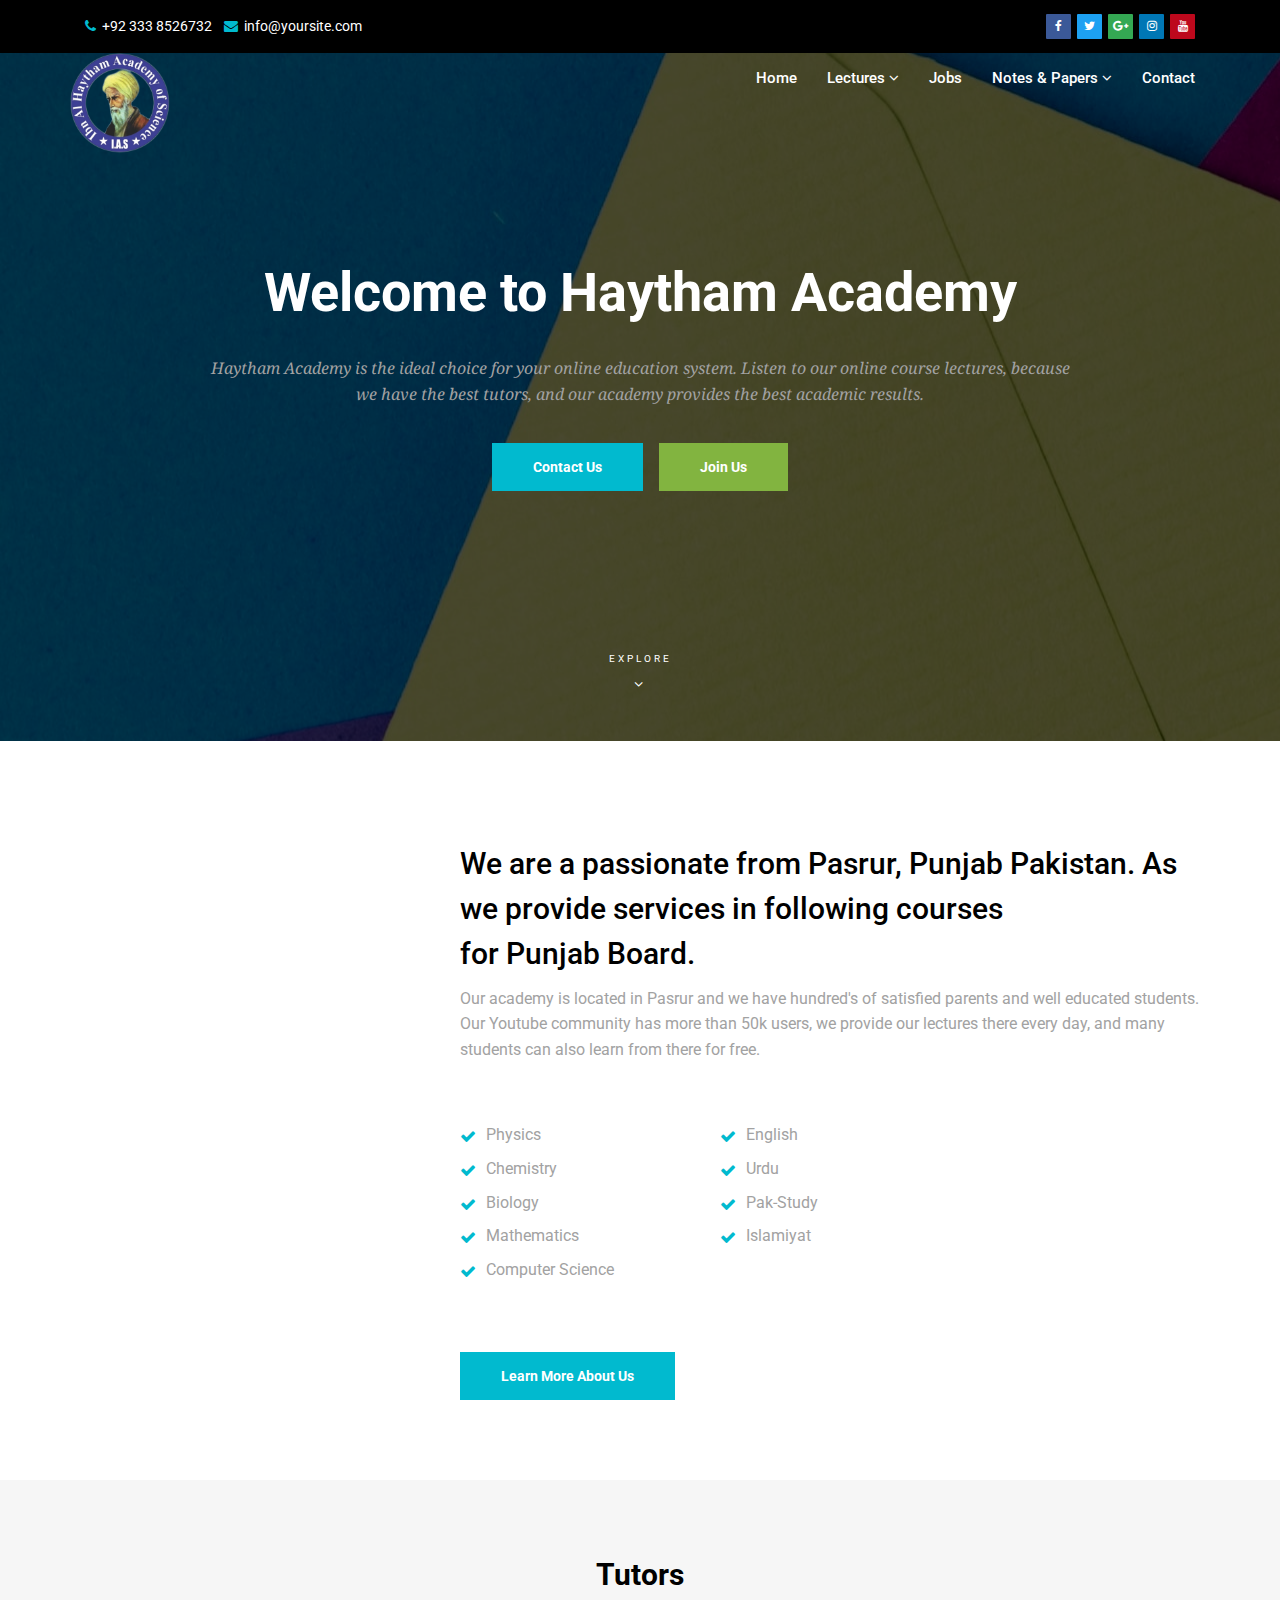
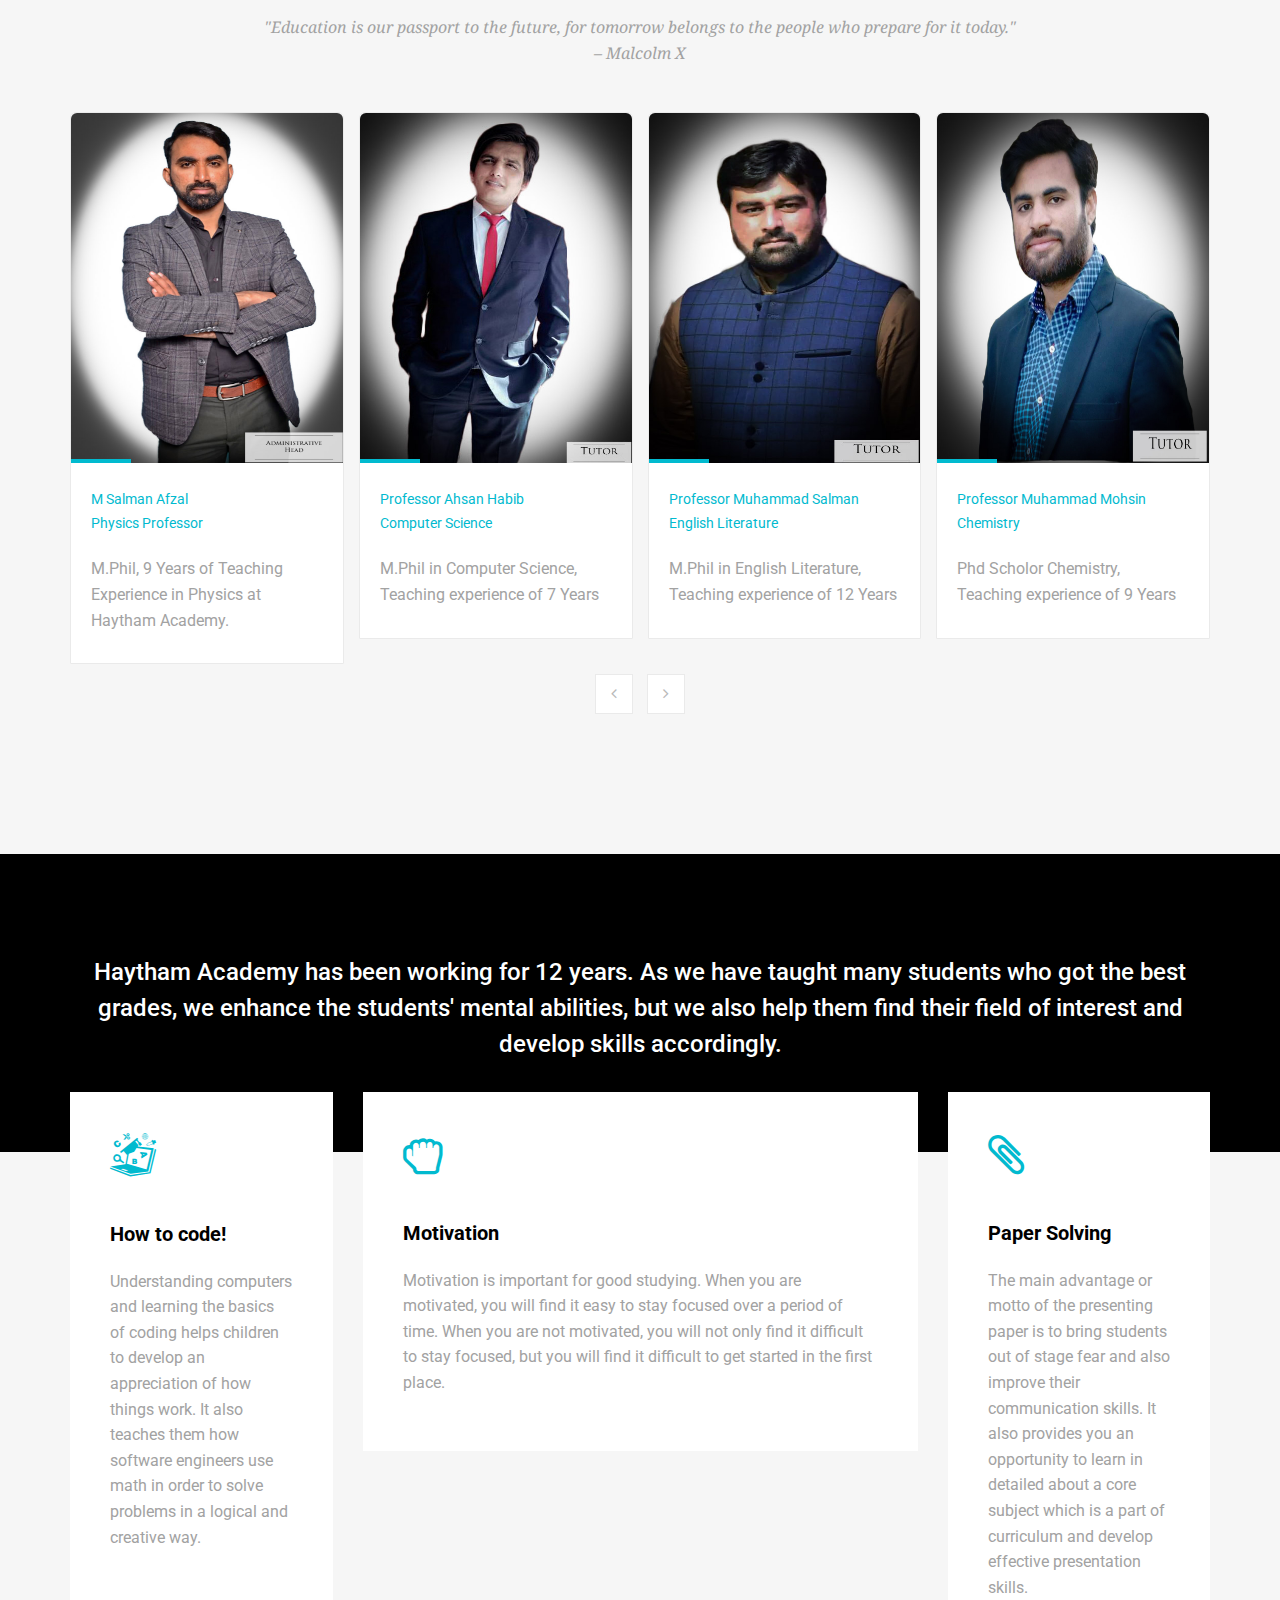
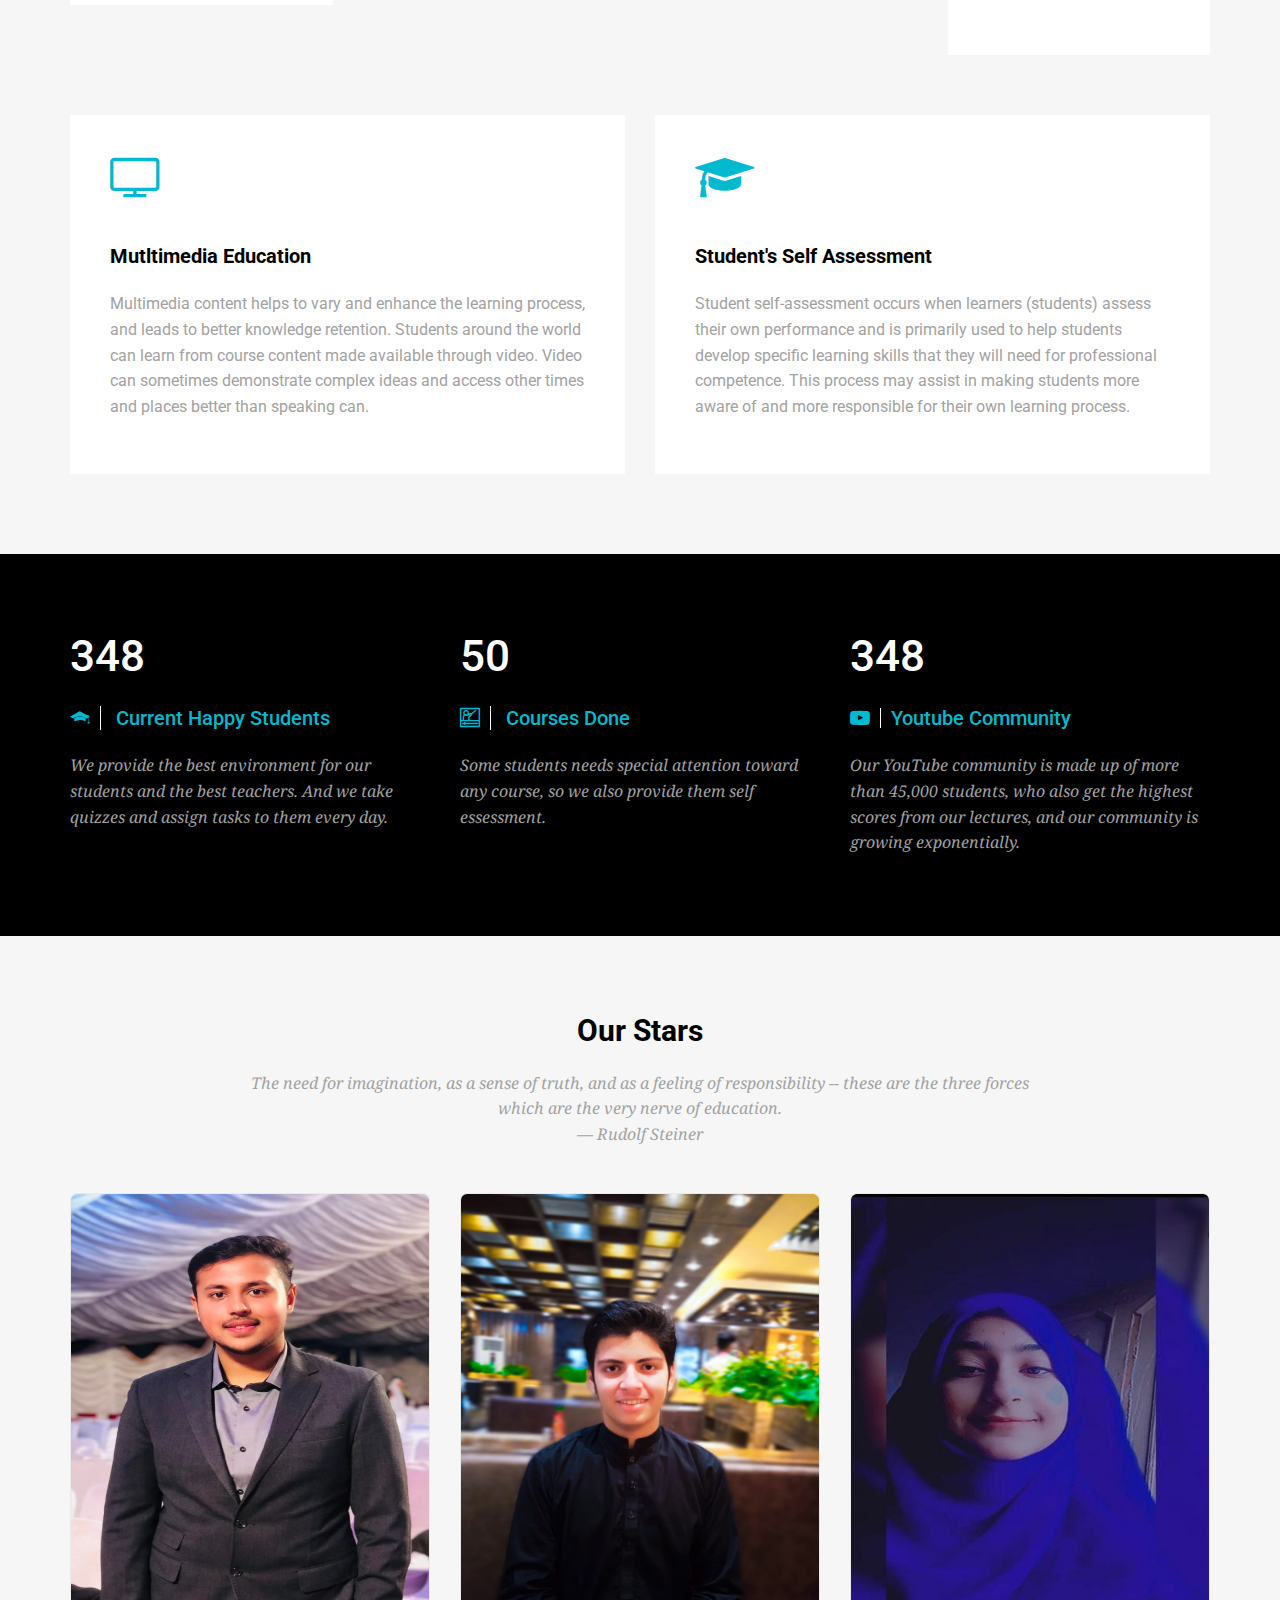
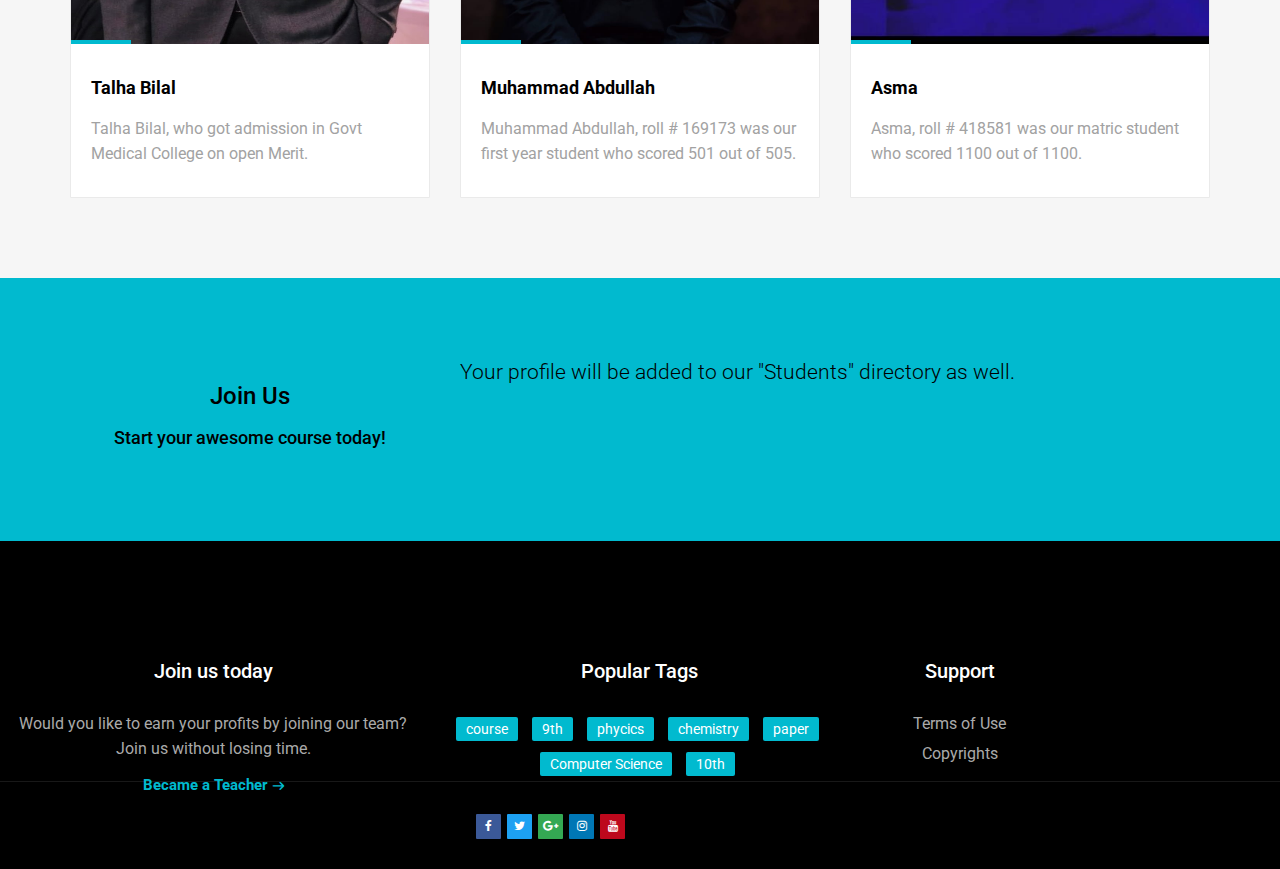
==== index.html @ a2acaab8 "Add files via upload" ====
<!doctype html>
<!--[if IE 9]> <html class="no-js ie9 fixed-layout" lang="en"> <![endif]-->
<!--[if gt IE 9]><!--> <html class="no-js " lang="en"> <!--<![endif]-->
<head>

    <!-- Basic -->
    <meta charset="utf-8">
    <meta http-equiv="X-UA-Compatible" content="IE=edge">
    
    <!-- Mobile Meta -->
    <meta name="viewport" content="width=device-width, minimum-scale=1.0, maximum-scale=1.0, user-scalable=no">
    
    <!-- Site Meta -->
    <title>Haytham Academy</title>
    <meta name="keywords" content="">
    <meta name="description" content="">
    <meta name="author" content="">
    
    <!-- Site Icons -->
    <link rel="shortcut icon" href="images/favicon.ico" type="image/x-icon" />
    <link rel="apple-touch-icon" href="images/apple-touch-icon.png">

	<!-- Google Fonts -->
    <link href="https://fonts.googleapis.com/css?family=Roboto:300,400,400i,500,700,900" rel="stylesheet"> 
    <link href="https://fonts.googleapis.com/css?family=Droid+Serif:400,400i,700,700i" rel="stylesheet"> 
	
    <!-- Custom & Default Styles -->
	<link rel="stylesheet" href="css/bootstrap.min.css">
    <link rel="stylesheet" href="css/font-awesome.min.css">
    <link rel="stylesheet" href="css/carousel.css">
    <link rel="stylesheet" href="css/animate.css">
    <link rel="stylesheet" href="style.css">

	<!--[if lt IE 9]>
		<script src="js/vendor/html5shiv.min.js"></script>
		<script src="js/vendor/respond.min.js"></script>
	<![endif]-->

</head>
<body>  

    <!-- LOADER -->
    <div id="preloader">
        <img class="preloader" src="images/loader.gif" alt="">
    </div><!-- end loader -->
    <!-- END LOADER -->

    <div id="wrapper">
        <!-- BEGIN # MODAL LOGIN -->
        <div class="modal fade" id="login-modal" tabindex="-1" role="dialog" aria-hidden="true" style="display: none;">
            <div class="modal-dialog">
                <div class="modal-content">
                    <!-- Begin # DIV Form -->
                    <div id="div-forms">
                        <form id="login-form">
                            <button type="button" class="close" data-dismiss="modal" aria-label="Close">
                                <span class="flaticon-add" aria-hidden="true"></span>
                            </button>
                            <div class="modal-body">
                                <input class="form-control" type="text" placeholder="What you are looking for?" required>
                            </div>
                        </form><!-- End # Login Form -->
                    </div><!-- End # DIV Form -->
                </div>
            </div>
        </div>
        <!-- END # MODAL LOGIN -->

        <header class="header">
            <div class="topbar clearfix">
                <div class="container">
                    <div class="row-fluid">
                        <div class="col-md-6 col-sm-6 text-left">
                            <p>
                                <strong><i class="fa fa-phone"></i></strong> +92 333 8526732 &nbsp;&nbsp;
                                <strong><i class="fa fa-envelope"></i></strong> <a href="mailto:#">info@yoursite.com</a>
                            </p>
                        </div><!-- end left -->
                        <div class="col-md-6 col-sm-6 hidden-xs text-right">
                            <div class="social">
                               <a class="facebook" href="https://www.facebook.com/haythamacademypasrur/" data-tooltip="tooltip" data-placement="bottom" title="Facebook"><i class="fa fa-facebook"></i></a>              
                                <a class="twitter" href="https://twitter.com/academy_haytham?s=08" data-tooltip="tooltip" data-placement="bottom" title="Twitter"><i class="fa fa-twitter"></i></a>
                                <a class="google" href="#" data-tooltip="tooltip" data-placement="bottom" title="Google Plus"><i class="fa fa-google-plus"></i></a>
                                <a class="instagram" href="https://www.instagram.com/invites/contact/?i=1jksrt7n8h2sm&utm_content=kip7nkj" data-tooltip="tooltip" data-placement="bottom" title="Instagram"><i class="fa fa-instagram"></i></a>
                                <a class="youtube" href="https://www.youtube.com/channel/UCvBnFkYKfKRluXnboTQxPgg" data-tooltip="tooltip" data-placement="bottom" title="Youtube"><i class="fa fa-youtube"></i></a>
                            </div><!-- end social -->
                        </div><!-- end left -->
                    </div><!-- end row -->
                </div><!-- end container -->
            </div><!-- end topbar -->

            <div class="container">
                <nav class="navbar navbar-default yamm">
                    <div class="navbar-header">
                        <button type="button" class="navbar-toggle collapsed" data-toggle="collapse" data-target="#navbar" aria-expanded="false" aria-controls="navbar">
                            <span class="sr-only">Toggle navigation</span>
                            <span class="icon-bar"></span>
                            <span class="icon-bar"></span>
                            <span class="icon-bar"></span>
                        </button>
                        <div class="logo-normal">
                            <a class="navbar-brand" href="index.html"><img class="img-logo" src="images/hatham-logo.png" alt=""></a>
                        </div>
                    </div>

                    <div id="navbar" class="navbar-collapse collapse">
                        <ul class="nav navbar-nav navbar-right">
                            <li><a href="index.html">Home</a></li>
                            <li class="dropdown yamm-fw yamm-half"><a href="#" data-toggle="dropdown" class="dropdown-toggle active">Lectures <b class="fa fa-angle-down"></b></a>
                                <ul class="dropdown-menu">
                                    <li>
                                        <div class="yamm-content clearfix">
                                            <div class="row-fluid">
                                                <div class="col-md-6 col-sm-6">
                                                    <h4>Course Pages</h4>
                                                    <ul>
                                                        <li><a href="c09lectures">9<sup>th</sup> Class Lectures</a></li>
                                                        <li><a href="c10lectures">10<sup>th</sup> Class Lectures</a></li>
                                                        <li><a href="c11lectures">1<sup>st</sup> Year Lectures</a></li>
                                                        <li><a href="c12lectures">2<sup>nd</sup> Year Lectures</a></li>
                                                    </ul>
                                                </div>
                                                <div class="col-md-6 col-sm-6">
                                                    <div class="menu-widget text-center">
                                                        <div class="image-wrap entry">
                                                            <img src="images/sincerely-media-_uuRwSS1hxQ-unsplash.jpg" alt="" class="img-responsive">
                                                        </div><!-- end image-wrap -->
                                                        <h5><a href="#">Start Learning Free</a></h5>
                                                        <small>Join Us</small>
                                                        <a href="index.html" class="menu-button">View Course</a>
                                                    </div><!-- end widget -->
                                                </div>
                                            </div>
                                        </div>
                                    </li>
                                </ul>
                            </li>
                            <li><a href="jobs.html">Jobs</a></li>
                            <li class="dropdown hassubmenu">
                                <a href="#" class="dropdown-toggle" data-toggle="dropdown" role="button" aria-expanded="false">Notes & Papers <span class="fa fa-angle-down"></span></a>
                                <ul class="dropdown-menu" role="menu">
                                    <li><a href="notes">Notes</a></li>
                                    <li><a href="pastPaper">Past Papers</a></li>
                                    <li><a href="guessPaper">Guess Paper</a></li>

                                </ul>
                            </li>
                            <li><a href="page-contact.html">Contact</a></li>
                            
                        </ul>
                    </div>
                </nav><!-- end navbar -->
            </div><!-- end container -->
        </header>

        <section id="home" class="video-section">
            <div class="overlay"></div>
            <div class="home-text-wrapper relative container">
                <div class="home-message">
                    <p>Welcome to Haytham Academy</p>
                    <small>Haytham Academy is the ideal choice for your online education system. Listen to our online course lectures, because we have the best tutors, and our academy provides the best academic results.</small>
                    <div class="btn-wrapper">
                        <div class="text-center">
                            <a href="page-contact.html" class="btn btn-primary wow slideInLeft">Contact Us</a> &nbsp;&nbsp;&nbsp;<a href="jobs.html" class="btn btn-default wow slideInRight">Join Us</a>
                        </div>
                    </div><!-- end row -->
                </div>
            </div>
            <div class="slider-bottom">
                <span>Explore <i class="fa fa-angle-down"></i></span>
            </div>
        </section>

        <section class="section">
            <div class="container">
                <div class="row">
                    <div class="col-md-4 hidden-sm hidden-xs">
                        <div class="custom-module">
                            <img src="images/teachers/Salman.jpg" alt="" class="img-responsive wow slideInLeft">
                        </div><!-- end module -->
                    </div><!-- end col -->
                    <div class="col-md-8">
                        <div class="custom-module p40l">
                            <h2>We are a passionate from
                            Pasrur, Punjab Pakistan. As we provide services in following courses <br>
                            for Punjab Board.</h2>

                            <p>Our academy is located in Pasrur and we have hundred's of satisfied parents and well educated students. Our Youtube community has more than 50k users, we provide our lectures there every day, and many students can also learn from there for free.</p>

                            <hr class="invis">

                            <div class="row">
                                <div class="col-lg-4 col-md-4 col-sm-4 col-xs-12 first">
                                    <ul class="check">
                                        <li>Physics</li>
                                        <li>Chemistry</li>
                                        <li>Biology</li>
                                        <li>Mathematics</li>
                                        <li>Computer Science</li>
                                    </ul><!-- end check -->
                                </div><!-- end col-lg-4 -->
                                <div class="col-lg-4 col-md-4 col-sm-4 col-xs-12">
                                    <ul class="check">
                                        <li>English</li>
                                        <li>Urdu</li>
                                        <li>Pak-Study</li>
                                        <li>Islamiyat</li>
                                    </ul><!-- end check -->    
                                </div><!-- end col-lg-4 -->
                            </div><!-- end row -->   

                            <hr class="invis">

                            <div class="btn-wrapper">
                                <a href="page-contact.html" class="btn btn-primary">Learn More About us</a>
                            </div>

                        </div><!-- end module -->
                    </div><!-- end col -->
                </div><!-- end row -->
            </div><!-- end container -->
        </section>

        <section class="section gb">
            <div class="container">
                <div class="section-title text-center">
                    <h3>Tutors</h3>
                    <p>"Education is our passport to the future, for tomorrow belongs to the people who prepare for it today."<br>
                        – Malcolm X</p>
                </div><!-- end title -->

                <div id="owl-01" class="owl-carousel owl-theme owl-theme-01">
                    <div class="caro-item">
                        <div class="course-box">
                            <div class="image-wrap entry flex-container ">
                                <img src="images/teachers/6.jpg" alt="" class="img-responsive1">
                            </div><!-- end image-wrap -->
                            <div class="course-details">
                                <h4>
                                    <small>M Salman Afzal</small>
                                    <small>Physics Professor</small>
                                </h4>
                                <p>M.Phil, 9 Years of Teaching Experience in Physics at Haytham Academy. </p>
                            </div><!-- end details -->
                        </div><!-- end box -->
                    </div><!-- end col -->
<!--Tutors-->
                    <div id="owl-02" class="owl-carousel owl-theme owl-theme-02">
                        <div class="caro-item">
                            <div class="course-box">
                                <div class="image-wrap entry flex-container ">
                                    <img src="images/teachers/ahsan.jpg" alt="" class="img-responsive1">
                                </div><!-- end image-wrap -->
                                <div class="course-details">
                                    <h4>
                                        <small>Professor Ahsan Habib </small>
                                        <small>Computer Science</small>
                                    </h4>
                                    <p>M.Phil in Computer Science, Teaching experience of 7 Years</p>
                                </div><!-- end details -->
                            </div><!-- end box -->
                        </div><!-- end col -->
                    
                    </div><!-- end col -->
                    <div id="owl-03" class="owl-carousel owl-theme owl-theme-02">
                        <div class="caro-item">
                            <div class="course-box">
                                <div class="image-wrap entry flex-container ">
                                    <img src="images/teachers/3.jpg" alt="" class="img-responsive1">
                                </div><!-- end image-wrap -->
                                <div class="course-details">
                                    <h4>
                                        <small>Professor Muhammad Salman </small>
                                        <small>English Literature</small>
                                    </h4>
                                    <p>M.Phil in English Literature, Teaching experience of 12 Years</p>
                                </div><!-- end details -->
                            </div><!-- end box -->
                        </div><!-- end col -->
                    
                    </div><!-- end col -->
                    <div id="owl-04" class="owl-carousel owl-theme owl-theme-02">
                        <div class="caro-item">
                            <div class="course-box">
                                <div class="image-wrap entry flex-container ">
                                    <img src="images/teachers/4.jpg" alt="" class="img-responsive1">
                                </div><!-- end image-wrap -->
                                <div class="course-details">
                                    <h4>
                                        <small>Professor Muhammad Mohsin </small>
                                        <small>Chemistry</small>
                                    </h4>
                                    <p>Phd Scholor Chemistry, Teaching experience of 9 Years</p>
                                </div><!-- end details -->
                            </div><!-- end box -->
                        </div><!-- end col -->
                    
                    </div><!-- end col -->
                    <div id="owl-05" class="owl-carousel owl-theme owl-theme-02">
                        <div class="caro-item">
                            <div class="course-box">
                                <div class="image-wrap entry flex-container ">
                                    <img src="images/teachers/5.jpg" alt="" class="img-responsive1">
                                </div><!-- end image-wrap -->
                                <div class="course-details">
                                    <h4>
                                        <small>Mam Mozama Naveed </small>
                                        <small>Biology</small>
                                    </h4>
                                    <p>Pharmacy, Teaching experience of 3 Years</p>
                                </div><!-- end details -->
                            </div><!-- end box -->
                        </div><!-- end col -->
                    
                    </div><!-- end col -->
                    <div id="owl-06" class="owl-carousel owl-theme owl-theme-02">
                        <div class="caro-item">
                            <div class="course-box">
                                <div class="image-wrap entry flex-container ">
                                    <img src="images/teachers/2.jpg" alt="" class="img-responsive1">
                                </div><!-- end image-wrap -->
                                <div class="course-details">
                                    <h4>
                                        <small>Professor Rana Imran </small>
                                        <small>Mathematis</small>
                                    </h4>
                                    <p>M.Phil in Mathematics, Teaching experience 12 Years</p>
                                </div><!-- end details -->
                            </div><!-- end box -->
                        </div><!-- end col -->
                    
                    </div><!-- end col -->
                    <div id="owl-07" class="owl-carousel owl-theme owl-theme-02">
                        <div class="caro-item">
                            <div class="course-box">
                                <div class="image-wrap entry flex-container ">
                                    <img src="images/teachers/1.jpg" alt="" class="img-responsive1">
                                </div><!-- end image-wrap -->
                                <div class="course-details">
                                    <h4>
                                        <small>Professor Muhsin Khaleeq </small>
                                        <small>Urdu Literature</small>
                                    </h4>
                                    <p>M.Phil in Urdu Literature, Teaching experience of 9 Years</p>
                                </div><!-- end details -->
                            </div><!-- end box -->
                        </div><!-- end col -->
                    
                    </div><!-- end col -->
                </div><!-- end row -->

                <hr class="invis">


            </div><!-- end container -->
        </section>

        <section class="section db p120">
            <div class="container">
                <div class="row">
                    <div class="col-md-12">
                        <div class="tagline-message text-center">
                            <h3>Haytham Academy has been working for 12 years. As we have taught many students who got the best grades, we enhance the students' mental abilities, but we also help them find their field of interest and develop skills accordingly.</h3>
                        </div>
                    </div><!-- end col -->
                </div><!-- end row -->
            </div><!-- end container -->
        </section><!-- end section -->

        <section class="section gb nopadtop">
            <div class="container">
                <div class="row">
                    <div class="col-md-3">
                        <div class="box m30">
                            <i class="flaticon-computer-tool-for-education"></i>
                            <h4>How to code!</h4>
                            <p>Understanding computers and learning the basics of coding helps children to develop an appreciation of how things work. It also teaches them how software engineers use math in order to solve problems in a logical and creative way.</p>
                        </div>
                    </div><!-- end col -->

                    <div class="col-md-6">
                        <div class="box m30">
                            <i class="fa fa-hand-rock-o" aria-hidden="true"></i>
                            <h4>Motivation</h4>
                            <p>Motivation is important for good studying. When you are motivated, you will find it easy to stay focused over a period of time. When you are not motivated, you will not only find it difficult to stay focused, but you will find it difficult to get started in the first place.</p>
                            
                        </div>
                    </div><!-- end col -->

                    <div class="col-md-3">
                        <div class="box m30">
                            <i class="fa fa-paperclip" aria-hidden="true"></i>
                            <h4>Paper Solving</h4>
                            <p>The main advantage or motto of the presenting paper is to bring students out of stage fear and also improve their communication skills. It also provides you an opportunity to learn in detailed about a core subject which is a part of curriculum and develop effective presentation skills.</p>
                            
                        </div>
                    </div><!-- end col -->
                </div><!-- end row -->

                <hr class="invis">

                <div class="row">
                    <div class="col-md-6">
                        <div class="box">
                            <i class="fa fa-television" aria-hidden="true"></i>
                            <h4>Mutltimedia Education</h4>
                            <p>
                                Multimedia content helps to vary and enhance the learning process, and leads to better knowledge retention. Students around the world can learn from course content made available through video. Video can sometimes demonstrate complex ideas and access other times and places better than speaking can.</p>
                            
                        </div>
                    </div><!-- end col -->

                    <div class="col-md-6">
                        <div class="box">
                            <i class="fa fa-graduation-cap" aria-hidden="true"></i>
                            <h4>Student's Self Assessment</h4>
                            <p>Student self-assessment occurs when learners (students) assess their own performance and is primarily used to help students develop specific learning skills that they will need for professional competence. This process may assist in making students more aware of and more responsible for their own learning process.</p>
                           
                        </div>
                    </div><!-- end col -->
                </div><!-- end row -->
            </div><!-- end container -->
        </section>

        <section class="section db">
            <div class="container">
                <div class="row">
                    <div class="col-lg-4 col-md-4">
                        <div class="stat-count">
                            <h4 class="stat-timer">2000</h4>
                            <h3><i class="flaticon-black-graduation-cap-tool-of-university-student-for-head"></i> Current Happy Students</h3>
                            <p>We provide the best environment for our students and the best teachers. And we take quizzes and assign tasks to them every day.</p>
                        </div><!-- stat-count -->
                    </div><!-- end col -->

                    <div class="col-lg-4 col-md-4">
                        <div class="stat-count">
                            <h4 class="stat-timer">50</h4>
                            <h3><i class="flaticon-online-course"></i> Courses Done</h3>
                            <p>Some students needs special attention toward any course, so we also provide them self essessment. </p>
                        </div><!-- stat-count -->
                    </div><!-- end col -->

                    <div class="col-lg-4 col-md-4">
                        <div class="stat-count">
                            <h4 class="stat-timer">45000 plus</h4>
                            <h3><i class="fa fa-youtube-play" aria-hidden="true"></i>Youtube Community</h3>
                            <p>Our YouTube community is made up of more than 45,000 students, who also get the highest scores from our lectures, and our community is growing exponentially.</p>
                        </div><!-- stat-count -->
                    </div><!-- end col -->
                </div><!-- end row -->
            </div><!-- end container -->
        </section>

        <!-- > -->

        <section class="section gb">
            <div class="container">
                <div class="section-title text-center">
                    <h3>Our Stars</h3>
                    <p>The need for imagination, as a sense of truth, and as a feeling of responsibility -- these are the three forces which are the very nerve of education.<br>

                        ― Rudolf Steiner</p>
                </div><!-- end title -->

                <div class="row">
                    <div class="col-lg-4 col-md-12">
                        <div class="blog-box">
                            <div class="image-wrap entry flex-container">
                                <img src="images/students/a1.jpg" alt="" class="img-responsive2">
                            </div><!-- end image-wrap -->

                            <div class="blog-desc">
                                <h4>Talha Bilal</h4>
                                <p>Talha Bilal, who got admission in Govt Medical College on open Merit.</p>
                            </div><!-- end blog-desc -->
                        </div><!-- end blog -->
                    </div><!-- end col -->

                    <div class="col-lg-4 col-md-12">
                        <div class="blog-box">
                            <div class="image-wrap entry flex-container">
                                <img src="images/students/2.jpg" alt="" class="img-responsive2">
                            </div><!-- end image-wrap -->

                            <div class="blog-desc">
                                <h4>Muhammad Abdullah</h4>
                                <p>Muhammad Abdullah, roll # 169173 was our first year student who scored 501 out of 505.</p>
                            </div><!-- end blog-desc -->

                        </div><!-- end blog -->
                    </div><!-- end col -->

                    <div class="col-lg-4 col-md-12">
                        <div class="blog-box">
                            <div class="image-wrap entry flex-container">
                                <img src="images/students/3.jpg" alt="" class="img-responsive2">
                            </div><!-- end image-wrap -->

                            <div class="blog-desc">
                                <h4>Asma</h4>
                                <p>Asma, roll # 418581 was our matric student who scored 1100 out of 1100.</p>
                            </div><!-- end blog-desc -->

                            
                        </div><!-- end blog -->
                    </div><!-- end col -->
                </div><!-- end row -->
            </div><!-- end container -->
        </section>

        <section class="section bgcolor1">
            <div class="container">
                <a href="#">
                <div class="row callout">
                    <div class="col-md-4 text-center">
                        <h3>Join Us</h3>
                        <h4>Start your awesome course today!</h4>
                    </div><!-- end col -->

                    <div class="col-md-8">
                        <p class="lead">Your profile will be added to our "Students" directory as well. </p>
                    </div>
                </div><!-- end row -->
                </a>
            </div><!-- end container -->  
        </section>

        <footer class="section footer noover">
                    <div class="col-lg-4 col-md-4">
                        <div class="widget clearfix">
                            <h3 class="widget-title">Join us today</h3>
                            <p>Would you like to earn your profits by joining our team? Join us without losing time.</p>
                            <a href="page-contact.html" class="readmore">Became a Teacher</a>
                        </div><!-- end widget -->
                    </div><!-- end col -->

                    <div class="col-lg-4 col-md-4">
                        <div class="widget clearfix">
                            <h3 class="widget-title">Popular Tags</h3>
                            <div class="tags-widget">   
                                <ul class="list-inline">
                                    <li><a href="#">course</a></li>
                                    <li><a href="9th-class.html">9th</a></li>
                                    <li><a href="9th-class.html">phycics</a></li>
                                    <li><a href="10th-class.html">chemistry</a></li>
                                    <li><a href="index.html">paper</a></li>
                                    <li><a href="#">Computer Science</a></li>
                                    <li><a href="#">10th</a></li>
                                </ul>
                            </div><!-- end list-widget -->
                        </div><!-- end widget -->
                    </div><!-- end col -->

                    <div class="col-lg-2 col-md-2">
                        <div class="widget clearfix">
                            <h3 class="widget-title">Support</h3>
                            <div class="list-widget">   
                                <ul>
                                    <li><a href="https://www.youtube.com/static?template=terms">Terms of Use</a></li>
                                    <li><a href="https://support.google.com/merchants/answer/6150163?hl=en">Copyrights</a></li>
                                </ul>
                            </div><!-- end list-widget -->
                        </div><!-- end widget -->
                    </div><!-- end col -->
                </div><!-- end row -->
            </div><!-- end container -->
        </footer><!-- end footer -->

        <div>
        <div>
        <div>
        <div class="copyrights">
            <div class="container">
                <div class="clearfix">
                    <div class="pull-left">
                        <div class="cop-logo">
                            <a href="index.html"><img src="images/Hatham-logo.png" alt=""></a>
                        </div>
                    </div>
                    <div class="col-md-6 col-sm-6 text-right">
                        <div class="social">
                           <a class="facebook" href="https://www.facebook.com/haythamacademypasrur/" data-tooltip="tooltip" data-placement="bottom" title="Facebook"><i class="fa fa-facebook"></i></a>              
                            <a class="twitter" href="https://twitter.com/academy_haytham?s=08" data-tooltip="tooltip" data-placement="bottom" title="Twitter"><i class="fa fa-twitter"></i></a>
                            <a class="google" href="#" data-tooltip="tooltip" data-placement="bottom" title="Google Plus"><i class="fa fa-google-plus"></i></a>
                            <a class="instagram" href="https://www.instagram.com/invites/contact/?i=1jksrt7n8h2sm&utm_content=kip7nkj" data-tooltip="tooltip" data-placement="bottom" title="Instagram"><i class="fa fa-instagram"></i></a>
                            <a class="youtube" href="https://www.youtube.com/channel/UCvBnFkYKfKRluXnboTQxPgg" data-tooltip="tooltip" data-placement="bottom" title="Youtube"><i class="fa fa-youtube"></i></a>
                        </div><!-- end social -->
                    </div><!-- end left -->

                        </div>
                    </div>
                </div>
            </div><!-- end container -->
        </div><!-- end copy -->
    </div><!-- end wrapper -->

    <!-- jQuery Files -->
    <script src="js/jquery.min.js"></script>
    <script src="js/bootstrap.min.js"></script>
    <script src="js/carousel.js"></script>
    <script src="js/animate.js"></script>
    <script src="js/custom.js"></script>

</body>
</html>
---- css/carousel.css ----
/**
 * Owl Carousel v2.2.1
 * Copyright 2013-2017 David Deutsch
 * Licensed under  ()
 */
.owl-carousel,.owl-carousel .owl-item{-webkit-tap-highlight-color:transparent;position:relative}.owl-carousel{display:none;width:100%;z-index:1}.owl-carousel .owl-stage{position:relative;-ms-touch-action:pan-Y;-moz-backface-visibility:hidden}.owl-carousel .owl-stage:after{content:".";display:block;clear:both;visibility:hidden;line-height:0;height:0}.owl-carousel .owl-stage-outer{position:relative;overflow:hidden;-webkit-transform:translate3d(0,0,0)}.owl-carousel .owl-item,.owl-carousel .owl-wrapper{-webkit-backface-visibility:hidden;-moz-backface-visibility:hidden;-ms-backface-visibility:hidden;-webkit-transform:translate3d(0,0,0);-moz-transform:translate3d(0,0,0);-ms-transform:translate3d(0,0,0)}.owl-carousel .owl-item{min-height:1px;float:left;-webkit-backface-visibility:hidden;-webkit-touch-callout:none}.owl-carousel .owl-item img{display:block;width:100%}.owl-carousel .owl-dots.disabled,.owl-carousel .owl-nav.disabled{display:none}.no-js .owl-carousel,.owl-carousel.owl-loaded{display:block}.owl-carousel .owl-dot,.owl-carousel .owl-nav .owl-next,.owl-carousel .owl-nav .owl-prev{cursor:pointer;cursor:hand;-webkit-user-select:none;-khtml-user-select:none;-moz-user-select:none;-ms-user-select:none;user-select:none}.owl-carousel.owl-loading{opacity:0;display:block}.owl-carousel.owl-hidden{opacity:0}.owl-carousel.owl-refresh .owl-item{visibility:hidden}.owl-carousel.owl-drag .owl-item{-webkit-user-select:none;-moz-user-select:none;-ms-user-select:none;user-select:none}.owl-carousel.owl-grab{cursor:move;cursor:grab}.owl-carousel.owl-rtl{direction:rtl}.owl-carousel.owl-rtl .owl-item{float:right}.owl-carousel .animated{animation-duration:1s;animation-fill-mode:both}.owl-carousel .owl-animated-in{z-index:0}.owl-carousel .owl-animated-out{z-index:1}.owl-carousel .fadeOut{animation-name:fadeOut}@keyframes fadeOut{0%{opacity:1}100%{opacity:0}}.owl-height{transition:height .5s ease-in-out}.owl-carousel .owl-item .owl-lazy{opacity:0;transition:opacity .4s ease}.owl-carousel .owl-item img.owl-lazy{transform-style:preserve-3d}.owl-carousel .owl-video-wrapper{position:relative;height:100%;background:#000}.owl-carousel .owl-video-play-icon{position:absolute;height:80px;width:80px;left:50%;top:50%;margin-left:-40px;margin-top:-40px;background:url(owl.video.play.png) no-repeat;cursor:pointer;z-index:1;-webkit-backface-visibility:hidden;transition:transform .1s ease}.owl-carousel .owl-video-play-icon:hover{-ms-transform:scale(1.3,1.3);transform:scale(1.3,1.3)}.owl-carousel .owl-video-playing .owl-video-play-icon,.owl-carousel .owl-video-playing .owl-video-tn{display:none}.owl-carousel .owl-video-tn{opacity:0;height:100%;background-position:center center;background-repeat:no-repeat;background-size:contain;transition:opacity .4s ease}.owl-carousel .owl-video-frame{position:relative;z-index:1;height:100%;width:100%}

/**
 * Owl Carousel v2.2.1
 * Copyright 2013-2017 David Deutsch
 * Licensed under  ()
 */
.owl-theme .owl-dots,.owl-theme .owl-nav{text-align:center;-webkit-tap-highlight-color:transparent}.owl-theme .owl-nav{margin-top:10px}.owl-theme .owl-nav [class*=owl-]{color:#FFF;font-size:14px;margin:5px;padding:4px 7px;background:#D6D6D6;display:inline-block;cursor:pointer;border-radius:3px}.owl-theme .owl-nav [class*=owl-]:hover{background:#869791;color:#FFF;text-decoration:none}.owl-theme .owl-nav .disabled{opacity:.5;cursor:default}.owl-theme .owl-nav.disabled+.owl-dots{margin-top:10px}.owl-theme .owl-dots .owl-dot{display:inline-block;zoom:1}.owl-theme .owl-dots .owl-dot span{width:10px;height:10px;margin:5px 7px;background:#D6D6D6;display:block;-webkit-backface-visibility:visible;transition:opacity .2s ease;border-radius:30px}.owl-theme .owl-dots .owl-dot.active span,.owl-theme .owl-dots .owl-dot:hover span{background:#869791}

.owl-theme-01 .owl-nav [class*="owl-"] {
    background: #fff none repeat scroll 0 0;
    border: 1px solid #eaeaea;
    border-radius: 0;
    color: #b9b9b9;
    cursor: pointer;
    display: inline-block;
    font-size: 16px;
    margin: 0 7px;
    padding: 6px 15px;
}
---- style.css ----
/******************************************
IMPORT
******************************************/

@font-face {
    font-family: "Flaticon";
    src: url("fonts/Flaticon.eot");
    src: url("fonts/Flaticon.eot?#iefix") format("embedded-opentype"), url("fonts/Flaticon.woff") format("woff"), url("fonts/Flaticon.ttf") format("truetype"), url("fonts/Flaticon.svg#Flaticon") format("svg");
    font-weight: normal;
    font-style: normal;
}

@media screen and (-webkit-min-device-pixel-ratio:0) {
    @font-face {
        font-family: "Flaticon";
        src: url("fonts/Flaticon.svg#Flaticon") format("svg");
    }
}

[class^="flaticon-"]:before,
[class*=" flaticon-"]:before,
[class^="flaticon-"]:after,
[class*=" flaticon-"]:after {
    font-family: Flaticon;
    font-style: normal;
}

.flaticon-email:before {
    content: "\f100";
}

.flaticon-map-with-position-marker:before {
    content: "\f101";
}

.flaticon-share:before {
    content: "\f102";
}

.flaticon-html5:before {
    content: "\f103";
}

.flaticon-black-graduation-cap-tool-of-university-student-for-head:before {
    content: "\f104";
}

.flaticon-computer-tool-for-education:before {
    content: "\f105";
}

.flaticon-download-business-statistics-symbol-of-a-graphic:before {
    content: "\f106";
}

.flaticon-arrows:before {
    content: "\f107";
}

.flaticon-monitor-tablet-and-smartohone:before {
    content: "\f108";
}

.flaticon-css-3:before {
    content: "\f109";
}

.flaticon-online-course:before {
    content: "\f10a";
}

.flaticon-coffee-cup:before {
    content: "\f10b";
}

.flaticon-add:before {
    content: "\f10c";
}

.flaticon-html-coding:before {
    content: "\f10d";
}


/******************************************
SKELETON
******************************************/

body {
    background-color: #f6f6f6;
    line-height: 1.6;
    font-size: 16px;
    color: #a2a2a2;
}

body,
p,
li,
a {
    font-family: 'Roboto', sans-serif;
}

.course-details h4 a,
.readmore,
.testimonial strong,
h1,
h2,
h3,
h4,
h5,
h6 {
    color: #000;
    line-height: 1.5;
}

.cop-logo img,
a {
    color: #000;
    text-decoration: none !important;
    -webkit-transition: all ease 0.3s;
    -moz-transition: all ease 0.3s;
    transition: all ease 0.3s;
}

.check li:before {
    content: "\f00c";
    font-family: "FontAwesome";
    font-size: 16px;
    left: 0;
    padding-right: 10px;
    position: relative;
    top: 2px;
}

.check li {
    list-style: none;
    margin-bottom: 8px;
}

.check li:last-child {
    margin-bottom: 0;
}

.check {
    margin-left: 0;
    padding-left: 0
}


.authorbox,
blockquote {
    border: 0;
    margin: 30px 0;
    position: relative;
    padding: 4rem 3rem;
    font-family: 'Droid Serif', sans-serif;
    font-style: italic;
    border: 1px solid #eaeaea;
    background-color: #f6f6f6;
}

blockquote:after {
    content: "\f10e";
    padding: 5px;
    font-family: FontAwesome;
    position: absolute;
    bottom: 0px;
    color: #f6f6f6;
    font-size: 24px;
    right: 10px;
}

blockquote:before {
    content: "\f10d";
    padding: 5px;
    font-family: FontAwesome;
    position: absolute;
    top: 0;
    color: #f6f6f6;
    font-size: 24px;
    left: 10px;
}


/******************************************
HEADER
******************************************/
.img-logo{
        width: 100px;  
        height: auto;  
        text-align: center;  
        /* padding: 15px;   */
        margin-bottom: 250px; 
        }

.topbar {
    background-color: #000;
    margin-bottom: px;
    padding: 12px 0 14px;
}

.topbar a,
.topbar p {
    color: #fff;
    font-size: 14px;
    margin: 0;
}

.topbar .text-left p {
    margin-top: 3px;
}

.topbar .text-left i {
    padding-right: 3px;
}

.header {
    position: absolute;
    z-index: 111;
    left: 0;
    top: 0;
    right: 0;
    padding: 0;
    background-color: transparent;
    text-decoration: none !important;
    -webkit-transition: all .3s ease-in-out;
    -moz-transition: all .3s ease-in-out;
    -ms-transition: all .3s ease-in-out;
    -o-transition: all .3s ease-in-out;
    transition: all .3s ease-in-out;
}

.header.without-topbar {
    padding: 30px 0;
}

.header-normal {
    position: relative;
    padding: 0 0 24px;
    background-color: #fff;
}

.header-normal .navbar-default .nav>li>a {
    color: black !important;
}

.header.affix {
    position: fixed;
    top: 0;
    z-index: 100;
    background-color: #000;
    left: 0;
    padding: 120px 10;
    right: 0,
}

.header.header-normal.affix {
    background-color: black;
}

.header.affix .topbar {
    visibility: hidden;
    opacity: 0;
    display: none;
}
.header.affix .img-logo {
    visibility: hidden;
    opacity: 0;
    display: none;
}
.navbar-default {
    margin: 0;
    background-color: transparent;
    background: none;
    border: 0;
}
.navbar-toggle{
    visibility: hidden;
}
.header.affix .navbar-toggle{
    visibility: visible;
}

.navbar-default .nav>li>a {
    color: #fff !important;
    text-transform: capitalize;
    font-size: 15px;
    font-weight: 500;
    outline: none;
}

.navbar-nav .has-submenu .dropdown-menu li a {
    padding: 14px 20px;
}

.navbar-default .dropdown-menu {
    box-shadow: none;
}

.navbar-default .dropdown-menu li a {
    color: #222;
    font-size: 14px;
}

.navbar-default .fa-angle-right {
    position: absolute;
    right: 30px;
}

.navbar-brand img {
    margin: 0 !important;
}

.social a {
    font-size: 12px;
    color: #fff !important;
    display: inline-block;
    background-color: rgba(255, 255, 255, 0.1);
    width: 25px;
    text-align: center;
    border-radius: 1px;
    margin-left: 2px;
    height: 25px;
    line-height: 25px;
}

.social a:hover {
    opacity: 0.8;
}

.navbar-default .navbar-nav .open .dropdown-menu>li>a,
.navbar-default .navbar-nav>.open>a,
.navbar-default .navbar-nav>.open>a:hover,
.navbar-default .navbar-nav>.open>a:focus {
    background-color: transparent !important;
}

.navbar-brand {
    padding: 0 10px 0 0;
}

.social a.facebook {
    background-color: #3b5998;
}

.social a.youtube {
    background-color: #bd081c;
}

.social a.twitter {
    background-color: #1da1f2;
}

.social a.google {
    background-color: #34a853;
}

.social a.instagram {
    background-color: #0077b5;
}

.modal {
    top: 40%;
    margin: -20px auto;
}

.modal-backdrop.in {
    opacity: 1;
    background: url(images/pattern.png) repeat center center rgba(0, 0, 0, 1);
}

.modal-header {
    border-bottom: 0;
    padding: 15px;
    background: none;
}

.modal-content {
    background-clip: padding-box;
    background-color: transparent;
    border: 0;
    border-radius: 6px;
    box-shadow: none !important;
    outline: 0 none;
    position: relative;
}

.modal .close {
    font-size: 13px;
    height: 40px;
    padding: 0;
    position: absolute;
    right: 14px;
    top: 27px;
    width: 40px;
    z-index: 111;
    transform: rotate(315deg);
}

.close,
.close:focus,
.close:hover {
    color: #ffffff;
    opacity: 1;
    text-shadow: none;
}

.modal .form-control {
    background-color: transparent;
    background-image: none;
    border: 0;
    border-radius: 0;
    font-family: 'Droid Serif', sans-serif;
    box-shadow: none;
    color: #555;
    display: block;
    font-size: 16px;
    line-height: 1.42857;
    font-style: italic;
    padding: 6px 12px;
    width: 100%;
    border-bottom: 4px solid #222;
    height: 70px;
    padding-left: 0;
}

.iconitem a {
    padding-left: 8px !important;
}


/******************************************
MEGA MENU
******************************************/

.yamm .nav,
.yamm .collapse,
.yamm .dropup,
.yamm .dropdown {
    position: static;
}

.yamm .dropdown.yamm-fw {
    position: static;
}

.yamm .container {
    position: relative;
}

.yamm .dropdown.yamm-fw .dropdown-menu {}

.yamm .dropdown {
    position: relative;
}

.hassubmenu .dropdown-menu,
.yamm .dropdown.yamm-fw.yamm-half .dropdown-menu {
    left: auto;
    right: auto;
}

.yamm h4 {
    font-size: 16px;
    padding-top: 0;
    margin-top: 0;
    margin-bottom: 20px;
}

.yamm .dropdown-menu ul {
    padding: 0 !important;
    list-style: none;
}

.yamm .dropdown-menu li {
    padding: 0px;
    margin: 10px 0;
}

.yamm .dropdown-menu li a {
    padding: 0 !important;
    color: #848484;
}

.yamm .dropdown-menu li:hover a {
    padding-left: 10px !important;
    background-color: transparent;
}

.yamm-fw .dropdown-menu li:hover a {
    padding-left: 0 !important;
}

.yamm .dropdown .dropdown-menu {
    border-radius: 0;
    margin-top: 30px;
    min-width: 200px;
}

.yamm .dropdown .dropdown-menu {
    border-radius: 0;
    border-top: 3px solid #ddd;
    background-color: #fff !important;
    margin-top: 24px;
    padding: 20px 30px;
}

.header.affix .yamm .dropdown .dropdown-menu {
    margin-top: 15px !important;
}

.yamm .dropdown .dropdown-menu .show-left {
    margin-top: 0
}

.yamm ul {
    padding: 0;
}

.menu-widget {
    padding: 0 10px;
}

.menu-widget img {
    border-radius: 6px 6px 0 0;
}

.menu-widget small {
    display: block;
    font-size: 16px;
    font-weight: bold;
}

.menu-widget h5,
.menu-widget h5 a {
    font-size: 16px !important;
    font-weight: 700;
    margin: 0 !important;
    padding: 10px 0 5px !important;
    color: #000 !important;
}

.yamm .dropdown-menu li:hover .menu-button,
.yamm .dropdown-menu li .menu-button {
    border-radius: 0 !important;
    font-size: 13px !important;
    border: 1px solid #fff;
    font-weight: bold;
    color: #ffffff !important;
    display: block;
    background-color: #111;
    padding: 5px 20px !important;
    max-width: 140px;
    margin: 10px auto 0;
    text-transform: capitalize;
}


/******************************************
PAGES
******************************************/
.flex-container{
    flex-flow: row;
    justify-content: space-between;
    align-items: flex-start;
}
.img-responsive1{
    max-height: 150%;
    height: 350px;
    width: 100px;
}
.img-responsive2{
    max-height: 30%;
    height: 450px;
    width: 50px;
}

.page-title h3 {
    margin-bottom: 10px !important;
}

.breadcrumb {
    background-color: transparent;
    border-radius: 0;
    color: #aaa;
    font-size: 13px;
    list-style: outside none none;
    margin-bottom: 0;
    padding: 0;
}

.breadcrumb>li a,
.breadcrumb>li+li::before,
.breadcrumb>.active {
    color: #aaa;
}

.section.cb .breadcrumb>li a,
.section.cb .breadcrumb>li+li::before,
.section.cb .breadcrumb>.active {
    color: #fff;
}

.section.cb {
    padding: 40px 0 !important;
}

.section.cb .breadcrumb {
    margin-top: 10px;
}

.section.cb h3 {
    font-size: 24px;
    padding: 0 !important;
    margin: 0 !important;
}

.breadcrumb>li+li::before {
    content: "\f107";
    vertical-align: middle;
    padding-left: 5px;
    font-family: "Flaticon";
    font-size: 11px;
    padding: 0 6px 0 3px;
}

.tags-widget a {
    color: #ffffff !important;
    padding: 4px 10px;
    border-radius: 2px;
    font-size: 14px;
}

.pagination>li:first-child>a,
.pagination>li:first-child>span,
.pagination>li:last-child>a,
.pagination>li:last-child>span {
    border-radius: 0;
}

.pagination {
    margin: 0;
}

.pager {
    margin: 0;
}

.pagination>li>a,
.pagination>li>span {
    background-color: #fff;
    border: 1px solid #eeeeee !important;
    color: #999;
    float: left;
    line-height: 1.42857;
    margin-left: 0;
    margin-right: 5px;
    padding: 8px 15px;
    position: relative;
    text-decoration: none;
}

.pager li>a,
.pager li>span {
    background-color: #2c2f33;
    border: 1px solid #2c2f33;
    color: #fff;
    float: none;
    line-height: 1.42857;
    letter-spacing: 2px;
    text-transform: uppercase;
    font-size: 11px;
    margin-right: 10px;
    margin-left: 0;
    border-radius: 0;
    padding: 8px 15px;
    display: inline-block;
    position: relative;
    text-decoration: none;
}

.pager i {
    font-size: 13px;
    vertical-align: baseline;
}


/******************************************
EVENTS
******************************************/

.event-title.tagline-message h3 {
    font-size: 15px;
}


.event-title p {
    font-size: 18px;
    padding: 10px 0 20px;
}

.event-boxes .box {
    padding: 10px;
}

.event-desc {
    padding: 20px 20px 10px;
}

.box .event-desc h4 {
    font-size: 20px;
    font-weight: 700;
    margin-bottom: 15px;
    padding: 0;
}

.box .event-desc small {
    background-color: #111;
    color: #ffffff;
    padding: 0 10px;
}

.teammembers img {
    width: 100%;
}

.teammembers:hover {
    cursor: pointer;
}

teammembers .magnifier {
    overflow: hidden;
}

.teammembers .magnifier p {
    padding-bottom: 10px;
}

.teammembers:hover .magnifier,
.entry:hover .magnifier {
    zoom: 1;
    filter: alpha(opacity=100);
    opacity: 1;
}

.teammembers {
    overflow: hidden;
    position: relative;
}

.visible-buttons1 {
    visibility: hidden;
    margin: 0 auto;
    opacity: 0;
    position: absolute;
    text-align: center;
    -webkit-transition: all 0.7s ease 0s;
    -moz-transition: all 0.7s ease 0s;
    -ms-transition: all 0.7s ease 0s;
    -o-transition: all 0.7s ease 0s;
    transition: all 0.7s ease 0s;
    bottom: -50%;
    left: 0;
    right: 0;
    padding: 50px 20px 40px;
    position: absolute;
    text-align: center;
}

.visible-buttons1 h4 {
    padding: 0;
    margin: 0;
    font-size: 18px;
}

.teammembers .magnifier {
    left: 0 !important;
    bottom: 0 !important;
    right: 0 !important;
    top: 0 !important;
}

.entry:hover .visible-buttons1 {
    opacity: 1;
    bottom: 0;
    visibility: visible;
}

.teambuttons p {
    color: #ffffff;
    padding: 0 30px 10px;
}

.teammembers .social-links i {
    color: #ffffff;
}

.teammembers .social-links a {
    color: #ffffff;
    display: inline-block;
    position: relative;
    width: 30px;
    font-size: 20px;
}

.teamdesc {
    border: 1px solid #eee;
    padding: 30px 30px;
}

.teamdesc h4 {
    padding: 0;
    margin: 0 0 5px;
    font-weight: 700;
    font-size: 18px;
}

.teamdesc p {
    display: block;
    font-style: italic;
    padding-bottom: 0;
    margin: 0;
}


/******************************************
CONTACT
******************************************/

.contactv2 {
    margin: 60px 0;
}

.small-box i {
    font-size: 54px;
    color: #232323;
    display: block;
}

.small-box h4 {
    font-weight: 600;
    font-size: 20px;
    margin: 20px 0;
    padding: 0;
    line-height: 1;
}

.small-box small {
    font-size: 18px;
    margin: 5px 0;
    display: block;
}

.small-box a {
    margin-top: 15px;
    display: block;
    text-decoration: underline !important;
    font-weight: 600;
    font-size: 16px;
}

.big-contact-form .form-control {
    margin-bottom: 10px;
    border-radius: 0;
    border-color: #eaeaea;
    height: 45px;
    box-shadow: none;
    color: #b9b9b9;
}

.big-contact-form textarea {
    height: 120px !important;
}

.big-contact-form .form-control::-moz-placeholder {
    color: #b9b9b9;
    opacity: 1;
}

.big-contact-form .form-control:-ms-input-placeholder {
    color: #b9b9b9;
}

.big-contact-form .form-control::-webkit-input-placeholder {
    color: #b9b9b9;
}

#map {
    height: 350px;
    position: relative;
    width: 100%;
    z-index: 1;
}

.mapv2 {
    padding: 10px;
    background-color: #f0f1f2;
    border: 1px solid #eee;
}

#map img {
    max-width: inherit;
}

.loader {
    margin-left: 10px;
}

.map {
    position: relative;
}

.map .row {
    position: relative;
}

.infobox img {
    width: 100% !important;
}

.map .searchmodule {
    padding: 18px 10px;
}

.infobox {
    display: block;
    margin: 0;
    padding: 0 0 10px;
    position: relative;
    width: 260px;
    z-index: 100;
}

.infobox .title {
    font-size: 13px;
    line-height: 1;
    margin-bottom: 0;
    margin-top: 15px;
    padding-bottom: 5px;
    text-transform: capitalize;
}


/******************************************
SECTIONS
******************************************/

.event-section {
    height: 100vh;
    height: 100%;
    padding: 30rem 0;
}

.parallax {
    background-attachment: fixed;
    background-position: 50% 0;
    background-repeat: no-repeat;
    height: 100%;
    position: relative;
    -webkit-background-size: cover;
    -moz-background-size: cover;
    -o-background-size: cover;
    background-size: cover;
}

.parallax.parallax-off {
    background-attachment: scroll;
    display: block;
    height: 100%;
    min-height: 100%;
    overflow: hidden;
    position: relative;
    background-position: top center;
    vertical-align: sub;
    width: 100%;
    z-index: 2;
}

.no-scroll-xy {
    overflow: hidden !important;
    -webkit-transition: all .4s ease-in-out;
    -moz-transition: all .4s ease-in-out;
    -ms-transition: all .4s ease-in-out;
    -o-transition: all .4s ease-in-out;
    transition: all .4s ease-in-out;
}

.boxed {
    box-shadow: 0 30px 50px 0 rgba(1, 1, 1, 0.18);
    padding: 8rem 4rem 8rem;
    background-color: #ffffff;
    margin-top: -60px;
}

.boxed.boxedp4 {
    padding-top: 4rem;
}

.section {
    background-color: #ffffff;
    padding: 8rem 0;
    position: relative;
    display: block;
}

.section-title {
    margin-bottom: 45px;
}

.text-widget h3,
.section-title h3 {
    margin: 0 0 25px;
    padding: 0;
    line-height: 1;
    font-size: 30px;
    font-weight: 700;
}

.section-title p {
    max-width: 800px;
    margin: 0 auto;
    padding: 0;
    font-size: 16px;
    font-family: 'Droid Serif', sans-serif;
    font-style: italic;
}

.section.gb {
    background-color: #f6f6f6;
}

.section.db {
    background-color: #000000;
}
.tagline-message.text-center h3{
    color: white;
}
.overlay {
    position: absolute;
    top: 0;
    right: 0;
    left: 0;
    bottom: 0;
    z-index: 1;
    background: url(images/pattern.png) repeat center center rgba(0, 0, 0, 0.7);
}

.video-section {
    position: relative;
    background-image: url(images/joanna-kosinska-LAaSoL0LrYs-unsplash.jpg);
}

.slider-bottom {
    position: absolute;
    bottom: 40px;
    left: 0;
    font-size: 10px;
    text-transform: uppercase;
    color: #ffffff;
    letter-spacing: 3px;
    z-index: 11;
    right: 0;
    margin: auto;
    text-align: center;
}

.slider-bottom i {
    display: block;
    font-size: 14px;
    padding: 10px;
}

.home-text-wrapper {
    display: table;
    width: 100%;
    height: 100%;
    max-width: 900px;
    position: relative;
    text-align: center;
    z-index: 11;
    padding: 250px 16px;
}

.home-content {
    position: relative;
}

.home-message {
    display: table-cell;
    height: 100%;
    vertical-align: middle;
}

.home-message p {
    font-size: 54px;
    color: #ffffff;
    padding: 0;
    margin: 0;
    font-weight: 700;
}

.home-message small {
    font-size: 16px;
    font-family: 'Droid Serif', sans-serif;
    font-style: italic;
    display: block;
    padding: 20px 0 35px;
    margin: 0;
}

.nopadtop {
    padding-top: 0 !important;
}

.box {
    background-color: #ffffff;
    padding: 4rem;
    position: relative;
    z-index: 11;
}

.box p {
    padding: 0;
    margin-bottom: 15px;
}

.box i {
    margin-bottom: 30px;
    display: inline-block;
    line-height: 1;
    font-size: 46px
}

.box h4 {
    font-size: 20px;
    font-weight: 700;
    margin-bottom: 20px;
    padding: 0;
}

.m30 {
    margin-top: -60px;
}

.readmore {
    font-weight: 700;
    font-size: 15px;
}

.readmore:after {
    content: "\f107";
    vertical-align: middle;
    padding-left: 5px;
    font-family: "Flaticon";
    font-size: 11px;
}

.image-box {
    position: relative;
}

.image-box .overlay {
    background-image: none;
    border-radius: 6px;
    background-color: rgba(0, 0, 0, 0.2);
}

.image-box img {
    width: 100%;
}

.image-box h4 a,
.image-box h4 {
    position: absolute;
    left: 0;
    right: 0;
    text-align: center;
    top: 50%;
    z-index: 1;
    font-size: 20px;
    margin: -7px auto;
    color: #ffffff;
}

hr.invis {
    border: 0;
    margin: 30px 0;
}


/******************************************
COURSE MODULES
******************************************/

.course-box {
    border-radius: 6px 6px 0 0;
    background-color: #ffffff;
    border: 1px solid #eaeaea;
}

.course-box img {
    border-radius: 6px 6px 0 0;
    width: 100%;
}

.course-details {
    padding: 3rem 2rem;
}

.course-details h4 {
    font-size: 18px;
    padding: 0 0 1.5rem;
    font-weight: 700;
    margin: 0;
}

.course-box small {
    display: block;
    font-size: 80%;
    margin-bottom: 10px;
}

.course-details p {
    padding-bottom: 0;
    margin-bottom: 0;
}

.course-footer ul {
    padding-bottom: 0;
    margin-bottom: 0;
    font-size: 14px;
}

.course-footer a {
    color: #aaa;
}

.course-footer i {
    padding-right: 3px;
}

.course-footer {
    border-top: 1px solid #eaeaea;
    padding: 15px;
}

.course-footer .pull-right a {
    font-weight: bold;
    font-size: 16px;
    line-height: 1;
    font-family: Arial
}

.entry {
    position: relative;
}

/*.magnifier {
    position: absolute;
    bottom: 0;
    left: 0;
    visibility: hidden;
    right: 0;
    opacity: 0;
    top: 0;
    background-color: rgba(1, 186, 207, 0.8);
    -webkit-transition: visibility 0.35s ease-in-out, opacity 0.35s ease-in-out, top 0.35s ease-in-out, bottom 0.35s ease-in-out, left 0.35s ease-in-out, right 0.35s ease-in-out;
    -moz-transition: visibility 0.35s ease-in-out, opacity 0.35s ease-in-out, top 0.35s ease-in-out, bottom 0.35s ease-in-out, left 0.35s ease-in-out, right 0.35s ease-in-out;
    -o-transition: visibility 0.35s ease-in-out, opacity 0.35s ease-in-out, top 0.35s ease-in-out, bottom 0.35s ease-in-out, left 0.35s ease-in-out, right 0.35s ease-in-out;
    transition: visibility 0.35s ease-in-out, opacity 0.35s ease-in-out, top 0.35s ease-in-out, bottom 0.35s ease-in-out, left 0.35s ease-in-out, right 0.35s ease-in-out;
}
*/
.entry:hover .magnifier {
    opacity: 1;
    z-index: 1000;
    left: 5%;
    top: 5%;
    right: 5%;
    bottom: 5%;
    position: absolute;
    visibility: visible;
}

.magnifier a {
    position: absolute;
    top: 50%;
    text-align: center;
    left: 0;
    right: 0;
    margin: -20px auto;
    font-size: 30px;
    color: #fff !important;
}


/************************************
WIDGETS
************************************/

.sidebar .widget {
    margin-bottom: 30px;
    padding-bottom: 30px;
    border-bottom: 1px solid #eaeaea;
}

.sidebar .widget-title {
    font-weight: 600;
    color: #000000;
}

.sidebar .tags-widget li {
    margin-bottom: 10px;
}

.sidebar .widget .form-control {
    margin-bottom: 10px;
    border-radius: 0;
    border-color: #eaeaea;
    height: 45px;
    box-shadow: none;
    color: #b9b9b9;
}

.sidebar .newsletter-widget .form-control {
    min-width: 260px;
    margin-bottom: 0;
    height: 48px;
}

.sidebar .alignleft {
    float: left;
    margin-right: 20px;
}

.sidebar .mt-0 {
    font-size: 16px;
    padding: 0;
    margin-bottom: 5px;
    margin-top: 0;
}

.sidebar .media {
    display: block;
    margin-bottom: 30px;
}

.sidebar .media:last-child {
    margin-bottom: 0;
}


/************************************
BLOG
************************************/
.iframe-container{
    position: relative;
    width: 100%;
    padding-bottom: 56.25%; 
    height: 0;
  }
  .iframe-container iframe{
    position: absolute;
    top:0;
    left: 0;
    width: 100%;
    height: 100%;
  }
  

.site-publisher img {
    float: left;
    margin: 0 20px 0 0;
    max-width: 60px;
}

.authorbox img {
    margin: 10px 30px 0 0;
    min-width: 130px;
}

.site-small-desc h4,
.site-publisher h4 {
    font-weight: 700;
    margin: 5px 0 15px;
    padding: 0;
}

.authorbox {
    background-color: #ffffff;
}

.authorbox p {
    margin-top: 10px;
    color: #b9b9b9;
}

.authorbox small {
    text-transform: capitalize;
    font-style: normal;
    padding-right: 5px;
}

.about-message small {
    text-transform: uppercase;
    letter-spacing: 2px;
}

.small-about-message .small-title {
    font-size: 24px;
    line-height: 24px;
    padding-bottom: 0;
    margin-bottom: 20px;
}

.user_name {
    font-size: 18px;
    font-weight: bold;
    padding: 0 0 5px;
}

.media-right,
.media>.pull-right {
    color: #999 !important;
    font-size: 11px;
    letter-spacing: 2px;
    padding-left: 10px;
    text-transform: uppercase;
}

.boxed-comment {
    border: 1px solid #eee;
    padding: 3rem;
    margin-top: 6rem;
    display: block;
}

.comments-list .media {
    padding: 15px;
    margin-bottom: 15px;
}

.media-body .btn-primary {
    padding: 5px 10px !important;
    font-size: 11px !important;
}

.last-child {
    margin-bottom: 0 !important;
}

.comments-list img {
    max-width: 80px;
    margin-right: 30px;
}

.authorbox-social li a {
    color: #999;
}

.authorbox-social ul {
    padding: 10px 0;
    margin-bottom: 0;
}

.authorbox {
    margin-bottom: 30px;
}

.authorbox img {
    min-width: 130px;
    margin: 10px 30px 0 0 !important;
}

.blog-list {
    padding-bottom: 30px;
    margin-bottom: 30px;
}

.blog-meta .list-inline li span {
    font-style: italic;
    color: #999;
    text-transform: none;
    letter-spacing: 0;
    font-size: 14px;
    padding-right: 5px;
}

.blog-meta h3 {
    padding: 0;
    margin: 10px 0;
    font-size: 30px;
    font-weight: 700;
}

.blog-meta small,
.blog-meta .list-inline li,
.blog-meta .list-inline li a {
    font-size: 13px;
    font-weight: 500;
    text-transform: uppercase;
    color: #000;
}

.blog-meta .list-inline li {
    color: #b9b9b9;
    letter-spacing: 0;
}

.blog-media img {
    width: 100%;
}

.blog-media {
    display: block;
    margin: 25px 0;
}

.blog-desc-big .lead {
    color: #000000;
    font-weight: 600;
}

.blog-desc-big .btn {
    margin-top: 15px;
}

.image-wrap img {
    width: 100%;
}

.image-wrap:after {
    content: "";
    width: 60px;
    height: 4px;
    position: absolute;
    bottom: 0;
    left: 0;
    background-color: #111;
    right: 0;
}

.blog-box {
    background-color: #ffffff;
    border-radius: 6px 6px 0 0;
    border: 1px solid #eaeaea;
}

.blog-box .magnifier {
    border-radius: 6px 6px 0 0;
    top: 0 !important;
    bottom: 0 !important;
    left: 0 !important;
    right: 0 !important;
}

.blog-box img {
    width: 100%;
    border-radius: 6px 6px 0 0;
}

.post-meta {
    padding: 15px 30px 10px;
    margin-top: -5px;
    border-top: 1px solid #eaeaea;
    line-height: 1;
}

.post-meta a {
    font-size: 13px;
    color: #aaa;
}

.post-meta .list-inline>li {
    padding-left: 0;
    padding-right: 0;
    margin-right: 10px;
}

.post-meta li:last-child:after {
    content: ""
}

.blog-desc {
    padding: 3rem 2rem;
    display: block;
    position: relative;
}

.blog-desc h4 a,
.blog-desc h4 {
    font-size: 18px;
    font-weight: 700;
    padding: 0 0 15px;
    margin: 0;
    color: #000000;
}

.blog-desc p {
    padding: 0;
    margin: 0;
}

.stat-count h3,
.stat-count h4 {
    color: #ffffff;
}

.stat-count h4 {
    font-size: 44px;
    line-height: 1;
    padding: 0;
    margin: 0;
}

.stat-count h3 {
    padding: 30px 0 25px;
    margin: 0;
    line-height: 1;
    font-size: 20px;
}

.stat-count h3 i {
    padding-right: 10px;
    border-right: 1px solid #fff;
    margin-right: 10px;
}

.stat-count p {
    padding: 0;
    margin: 0;
    font-size: 16px;
    font-family: 'Droid Serif', sans-serif;
    font-style: italic;
}

.blog-grid .col-md-6,
.blog-grid .col-md-4 {
    margin-bottom: 30px
}


/******************************************
FOOTER
******************************************/

.section.footer {
    padding: 12rem 0;
    background-color: #000;
    align-items: center;
    text-align: center;
    
}

.social-links i {
    color: #aeaeae;
}

.widget-title {
    color: #ffffff;
    font-size: 20px;
    padding: 0 0 30px;
    margin: 0;
    line-height: 1;
}

.small-title {
    color: #000;
    font-size: 20px;
    padding: 0 0 30px;
    margin: 0;
    line-height: 1;
}

.copyrights {
    background-color: #000;
    border-top: 1px solid #181818;
    padding: 30px 0;
}

.copyrights li a {
    color: #aaa;
}

.copyrights ul {
    padding: 0 !important;
    margin: 15px 0 0 !important;
}

.copyrights ul li {
    line-height: 1;
    font-size: 15px;
    margin: 0 0 0 8px !important;
}

.cop-logo img {
    margin-top: 9px;
    opacity: 0.5;
    -webkit-filter: grayscale(100%);
    /* Safari 6.0 - 9.0 */
    filter: grayscale(100%);
    width: 35%;
    height: auto;
}

.cop-logo img:hover {
    opacity: 1;
    -webkit-filter: grayscale(0);
    /* Safari 6.0 - 9.0 */
    filter: grayscale(0);
}

.newsletter-widget .form-control {
    border-radius: 0;
    font-size: 14px;
    box-shadow: none !important;
    height: 48px;
    background: transparent;
    border: 1px solid rgba(255, 255, 255, 0.2);
    min-width: 280px;
}

.newsletter-widget img {
    display: block;
    max-width: 280px;
    margin-top: 40px;
}

.newsletter-widget p {
    margin-bottom: 30px;
}

.newsletter-widget .btn {
    padding-left: 23px;
    padding-right: 23px;
}

.footer ul {
    list-style: none;
    padding: 0;
}

.footer .list-widget li {
    margin: 0 0 5px !important;
}

.footer .tags-widget li {
    margin-bottom: 5px;
    margin-top: 5px;
}

.footer .form-control,
.footer p,
.footer a {
    color: #aaa;
}

.footer a:hover {
    color: #ffffff;
}

.absolute-widget {
    border-top: 0 none;
    display: block;
    margin-top: -45%;
    padding: 6rem 4rem;
    position: relative;
    background: url(upload/formbg.jpg) no-repeat top center #161616;
}

.absolute-widget .form-control {
    background-color: transparent;
    border: 0 solid rgba(0, 0, 0, 0.1);
    border-bottom: 1px solid rgba(255, 255, 255, 0.1);
    border-radius: 0;
    font-size: 14px;
    height: 40px;
    padding-bottom: 15px;
    box-shadow: none !important;
    color: rgba(255, 255, 255, 0.6);
    margin-bottom: 15px;
}

.absolute-widget textarea.form-control {
    height: 100px;
}

.absolute-widget .form-control::-moz-placeholder {
    color: rgba(255, 255, 255, 0.6);
    opacity: 1;
}

.absolute-widget .form-control:-ms-input-placeholder {
    color: rgba(255, 255, 255, 0.6);
}

.absolute-widget .form-control::-webkit-input-placeholder {
    color: rgba(255, 255, 255, 0.6);
}


/******************************************
BUTTONS
******************************************/

.btn {
    border-radius: 0;
    font-size: 14px;
    border: 1px solid #fff;
    font-weight: bold;
    color: #ffffff !important;
    padding: 13px 40px;
    text-transform: capitalize;
}

.btn-transparent {
    color: #ffffff;
    border: 1px solid #fff;
}


/************************************
MICS
************************************/

.loader {
    display: block;
    margin: 20px auto 0;
    vertical-align: middle;
}

#preloader {
    width: 100%;
    height: 100%;
    top: 0;
    right: 0;
    bottom: 0;
    left: 0;
    background: #fff;
    z-index: 11000;
    position: fixed;
    display: block
}

.preloader {
    position: absolute;
    margin: 0 auto;
    left: 1%;
    right: 1%;
    top: 47%;
    width: 65px;
    height: 65px;
    background: center center no-repeat none;
    background-size: 65px 65px;
    -webkit-border-radius: 50%;
    -moz-border-radius: 50%;
    -ms-border-radius: 50%;
    -o-border-radius: 50%;
    border-radius: 50%
}


/******************************************
COLOR BLUE
******************************************/

.yamm .dropdown .dropdown-menu {
    border-top-color: #01bacf;
}

.authorbox small,
blockquote:before,
blockquote:after,
.blog-meta small a,
.small-box i,
.copyrights ul li:hover a,
.footer .readmore,
.breadcrumb>li a,
.yamm h4,
.yamm-content li:hover a,
.yamm .hassubmenu li:hover a,
.check li:before,
.stat-count h3,
.blog-desc h4:hover a,
.post-meta li:after,
.course-box small,
.course-details h4:hover a,
.course-footer i,
a:hover,
a:focus,
.box i,
.topbar .text-left i {
    color: #01bacf;
}

.modal .form-control,
.form-control:focus,
.btn-transparent {
    border-color: #01bacf !important;
}

.cb,
.box .event-desc small,
.pagination a,
.pagination>.active>a,
.pagination>.active>a:focus,
.pagination>.active>a:hover,
.pagination>.active>span,
.pagination>.active>span:focus,
.pagination>.active>span:hover,
.tags-widget a,
.owl-theme-01 .owl-nav [class*="owl-"]:hover,
.yamm .dropdown-menu li:hover .menu-button,
.yamm .dropdown-menu li .menu-button,
mark,
.bgcolor1,
.image-wrap:before,
.image-wrap:after,
.btn-primary {
    border-color: #01bacf;
    background-color: #01bacf;
    box-shadow: inset 0 0 0 0 #00a8bd;
    -webkit-transition: all ease 0.5s;
    -moz-transition: all ease 0.5s;
    transition: all ease 0.5s;
}

.pagination a:hover,
.tags-widget a:hover,
.btn-primary:hover {
    color: #ffffff !important;
    box-shadow: inset 0 100px 0 0 #00a8bd;
    border-color: #00a8bd;
}


/******************************************
COLOR GREEN
******************************************/

.menu-widget small,
.course-footer .pull-right a {
    color: #82b440;
}

.btn-default {
    border-color: #82b440;
    background-color: #82b440;
    box-shadow: inset 0 0 0 0 #74a632;
    -webkit-transition: all ease 0.5s;
    -moz-transition: all ease 0.5s;
    transition: all ease 0.5s;
}

.btn-default:hover {
    box-shadow: inset 0 100px 0 0 #74a632;
    border-color: #74a632;
}


/******************************************
RESPONSIVE
******************************************/

@media (max-width: 992px) {
    .p120 {
        padding-bottom: 8rem !important;
    }
    .boxed {
        margin-top: 4rem;
    }
    .blog-box,
    .testimonial,
    .stat-count {
        margin: 30px 0;
    }
    .m30 {
        margin-top: 30px;
    }
    .absolute-widget {
        background-image: none;
    }
    .sidebar {
        margin-top: 30px;
    }
    .container {
        min-width: 100% !important;
    }
    .footer .widget {
        margin: 30px 0;
    }
    .img-responsive2{
        max-height: 100%;
        height: 100%px;
        width: auto;
    }
    
}

@media (max-width: 768px) {
    .home-message p {
        font-size: 28px;
    }
    .topbar .text-left {
        text-align: center;
    }
    .authorbox img {
        float: none;
        margin: 0 0 30px !important;
        min-width: 100px;
    }
    .media-left,
    .media>.pull-left {
        display: block;
        float: none;
        margin: 0 0 30px;
        padding-right: 10px;
    }
    .tagline-message.text-center h3{
        color: white;
        font-size: 19px;
    }
    .flex-container{
        flex-flow: row;
        justify-content: space-between;
        align-items: flex-start;
    }
    .img-responsive1{
        max-height: 80%;
        height: 650px;
        width: auto;
    }
    .img-responsive2{
        max-height: 30%;
        height: 800px;
        width: auto;
    }
}
@media (max-width: 980px) {
    .img-responsive2{
        max-height: 30%;
        height: 1000px;
        width: auto;
    }
}

@media (max-width: 468px) {
    .blog-meta h3 {
        font-size: 20px;
    }
    .tagline-message.text-center h3{
        color: white;
        font-size: 19px;
    }
    .flex-container{
        flex-flow: row;
        justify-content: space-between;
        align-items: flex-start;
    }
    .img-responsive1{
        max-height: 100%;
        height: 450px;
        width: auto;
    }
    .img-responsive2{
        max-height: 30%;
        height: 450px;
        width: 50px;
    }
}

@media (min-width: 992px) {
    .yamm-fw {
        position: relative;
    }
    
    .hassubmenu:hover>ul,
    .yamm-fw:hover>ul {
        visibility: visible;
        opacity: 1;
        top: 100%;
    }
    .hassubmenu ul,
    .navbar-nav .yamm-fw ul {
        -webkit-transition: visibility 0.35s ease-in-out, opacity 0.35s ease-in-out, top 0.35s ease-in-out, bottom 0.35s ease-in-out, left 0.35s ease-in-out, right 0.35s ease-in-out;
        -moz-transition: visibility 0.35s ease-in-out, opacity 0.35s ease-in-out, top 0.35s ease-in-out, bottom 0.35s ease-in-out, left 0.35s ease-in-out, right 0.35s ease-in-out;
        -o-transition: visibility 0.35s ease-in-out, opacity 0.35s ease-in-out, top 0.35s ease-in-out, bottom 0.35s ease-in-out, left 0.35s ease-in-out, right 0.35s ease-in-out;
        transition: visibility 0.35s ease-in-out, opacity 0.35s ease-in-out, top 0.35s ease-in-out, bottom 0.35s ease-in-out, left 0.35s ease-in-out, right 0.35s ease-in-out;
    }
    .yamm-fw .dropdown-menu {
        min-width: 240px;
        padding: 0;
        -webkit-border-radius: 0;
        -moz-border-radius: 0;
        border-radius: 0;
    }
    .hassubmenu>ul,
    .yamm-fw>ul {
        position: absolute;
        top: 160%;
        visibility: hidden;
        display: block;
        opacity: 0;
    }
    .yamm-fw>ul li {
        position: relative;
    }
    .yamm-fw>ul li:hover>ul {
        visibility: visible;
        opacity: 1;
        left: 100%;
    }
    /* .img-responsive2{
        max-height: 50%;
        height: 1000px;
        width: auto;
    } */
}

@media (max-width: 1200px) {
    .nav>li>a {
        padding: 1em 0.7em;
    }
}
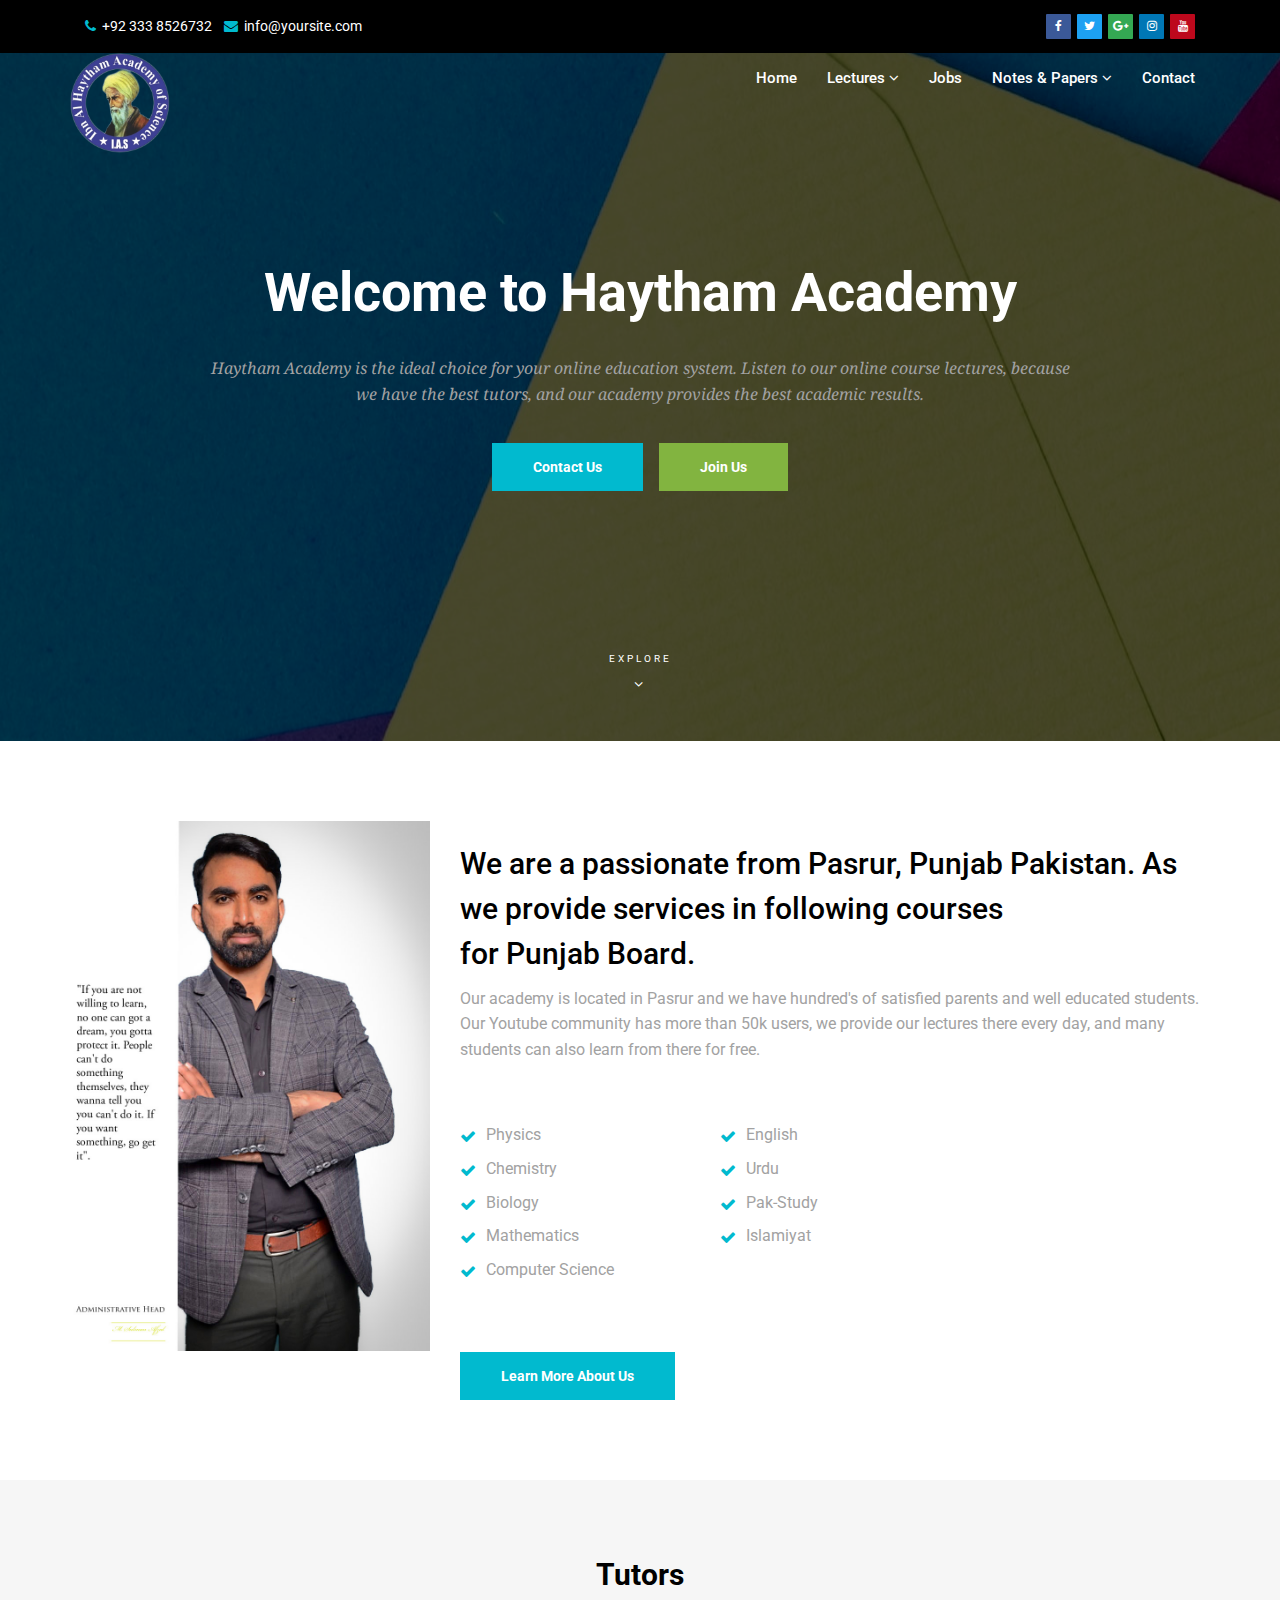
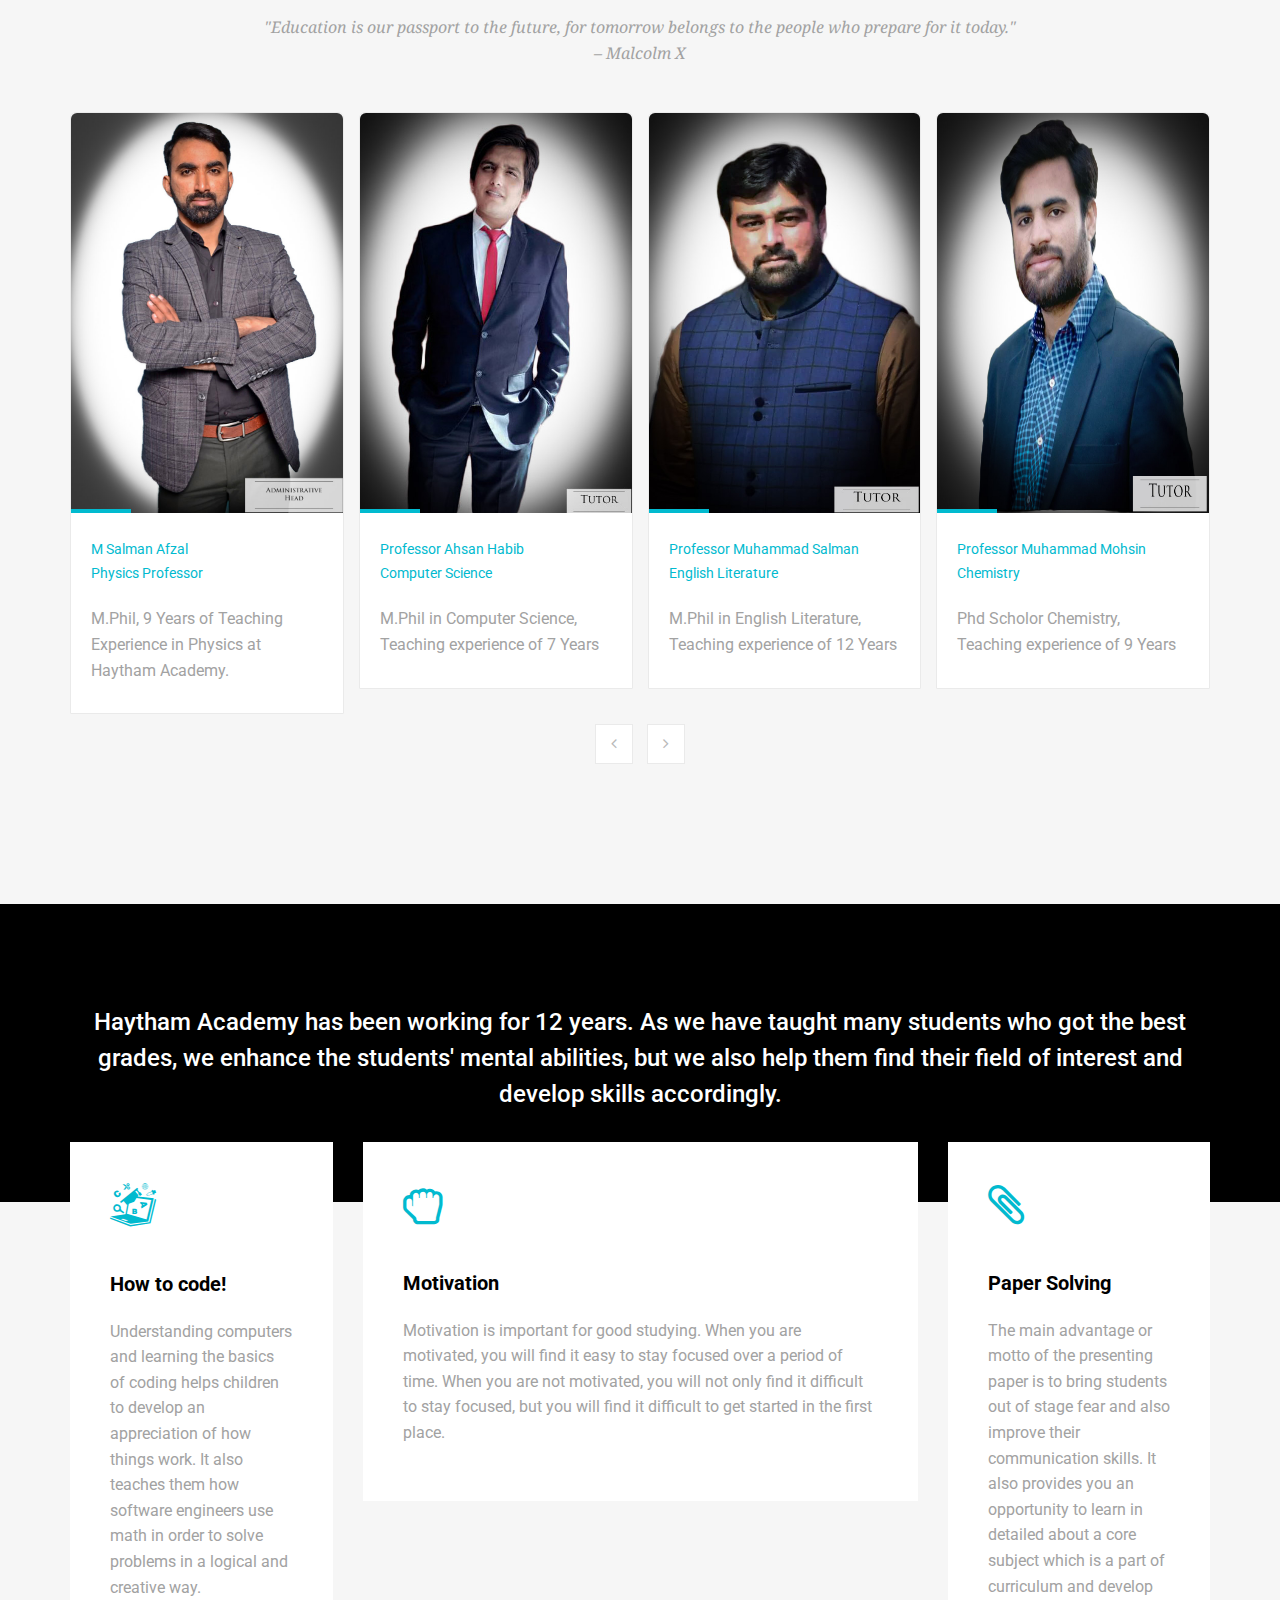
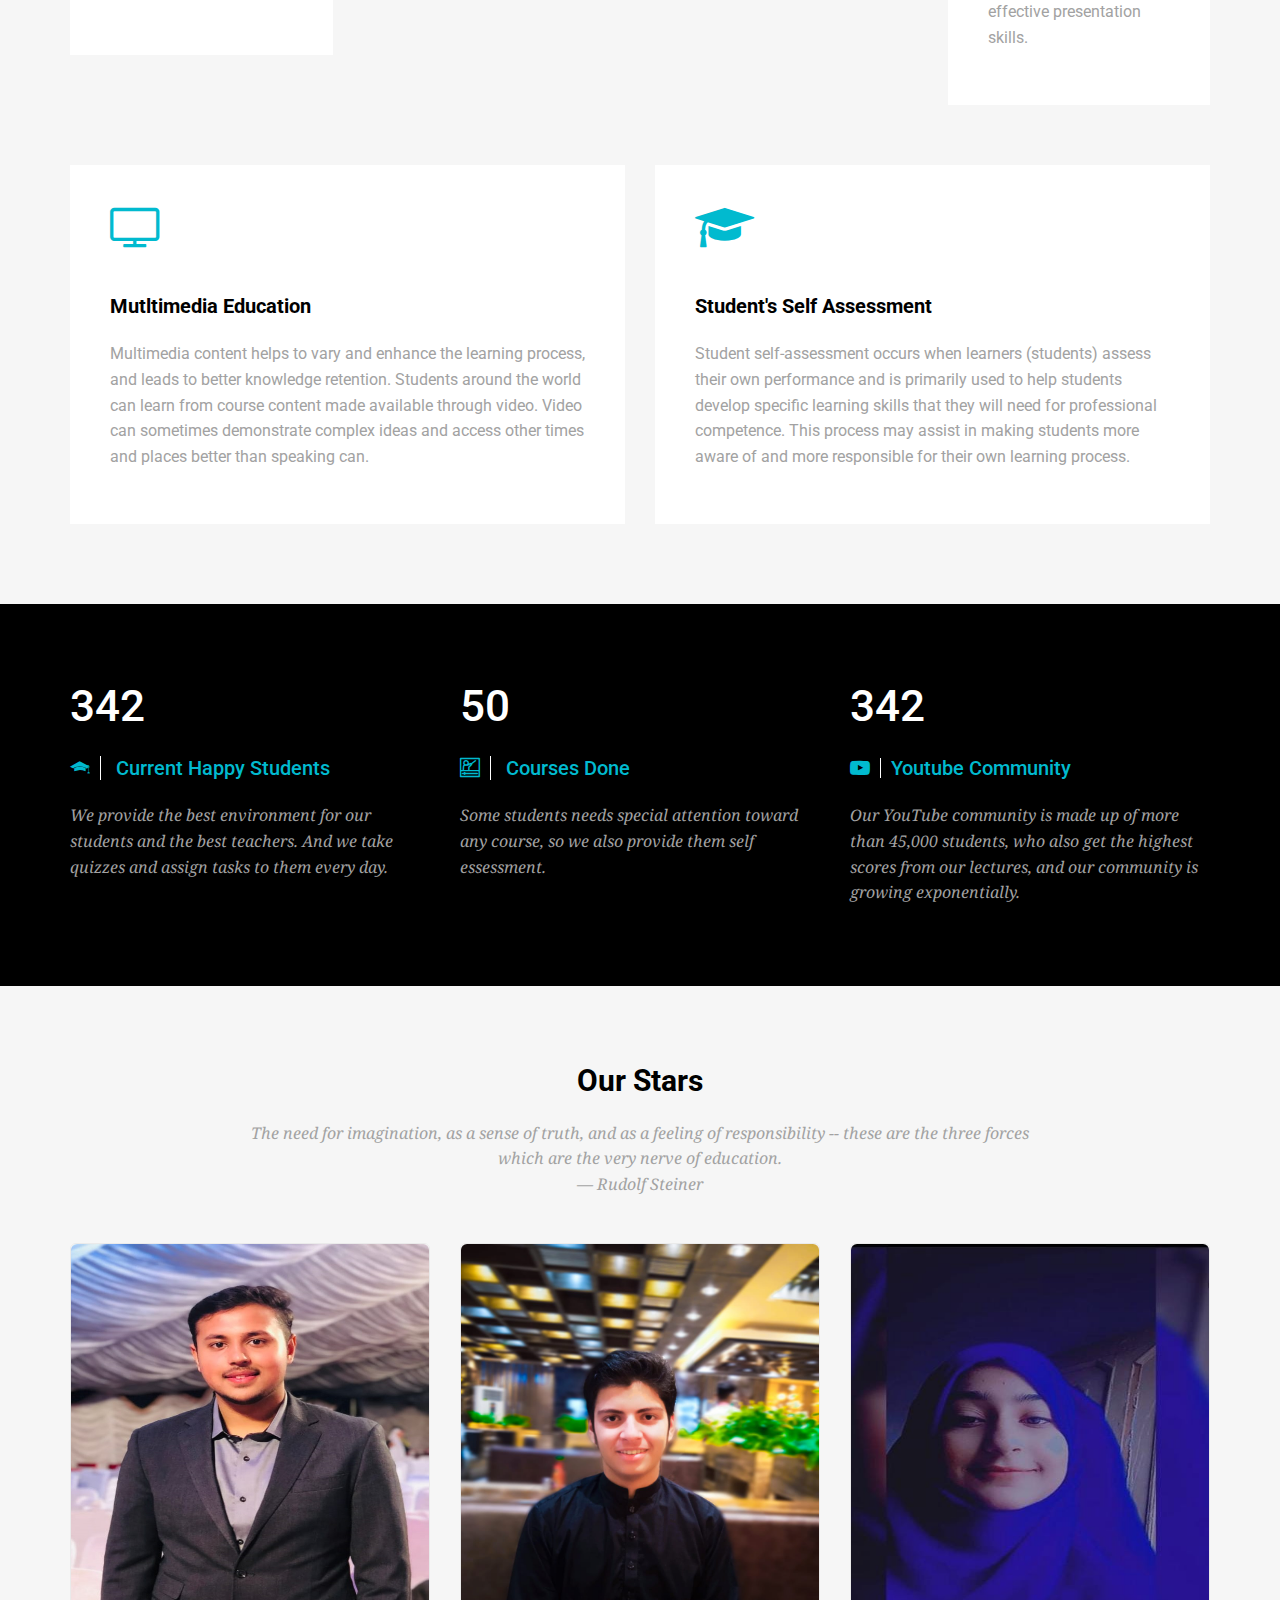
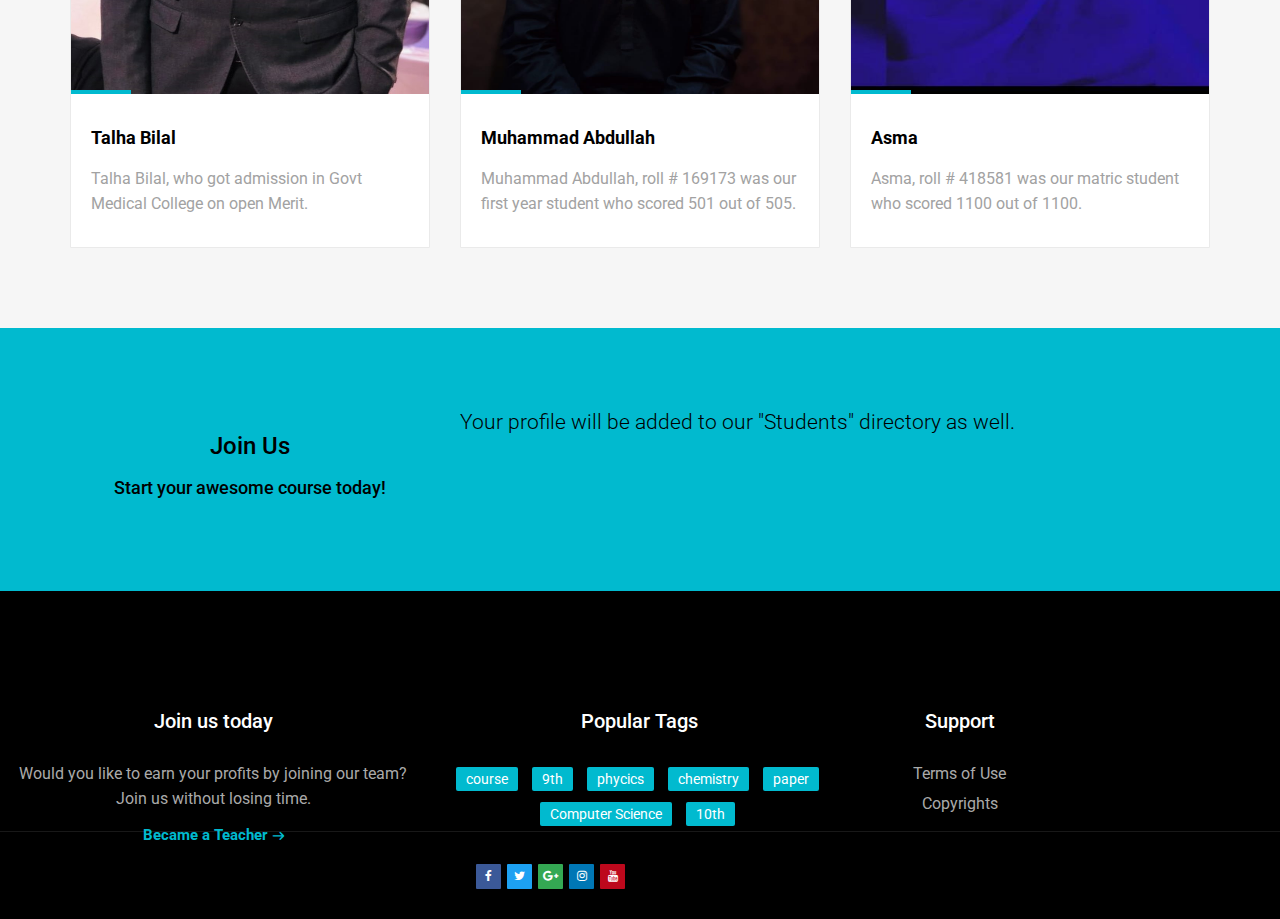
==== commit d6063f04: "Update index.html" ====
--- a/index.html
+++ b/index.html
@@ -176,7 +176,7 @@
                 <div class="row">
                     <div class="col-md-4 hidden-sm hidden-xs">
                         <div class="custom-module">
-                            <img src="images/teachers/Salman.jpg" alt="" class="img-responsive wow slideInLeft">
+                            <img src="images/teachers/salman.jpg" alt="" class="img-responsive wow slideInLeft">
                         </div><!-- end module -->
                     </div><!-- end col -->
                     <div class="col-md-8">
@@ -603,4 +603,4 @@
     <script src="js/custom.js"></script>
 
 </body>
-</html>+</html>
--- a/style.css
+++ b/style.css
@@ -566,7 +566,7 @@
 }
 .img-responsive1{
     max-height: 150%;
-    height: 350px;
+    height: 400px;
     width: 100px;
 }
 .img-responsive2{
@@ -2120,4 +2120,4 @@
     .nav>li>a {
         padding: 1em 0.7em;
     }
-}+}
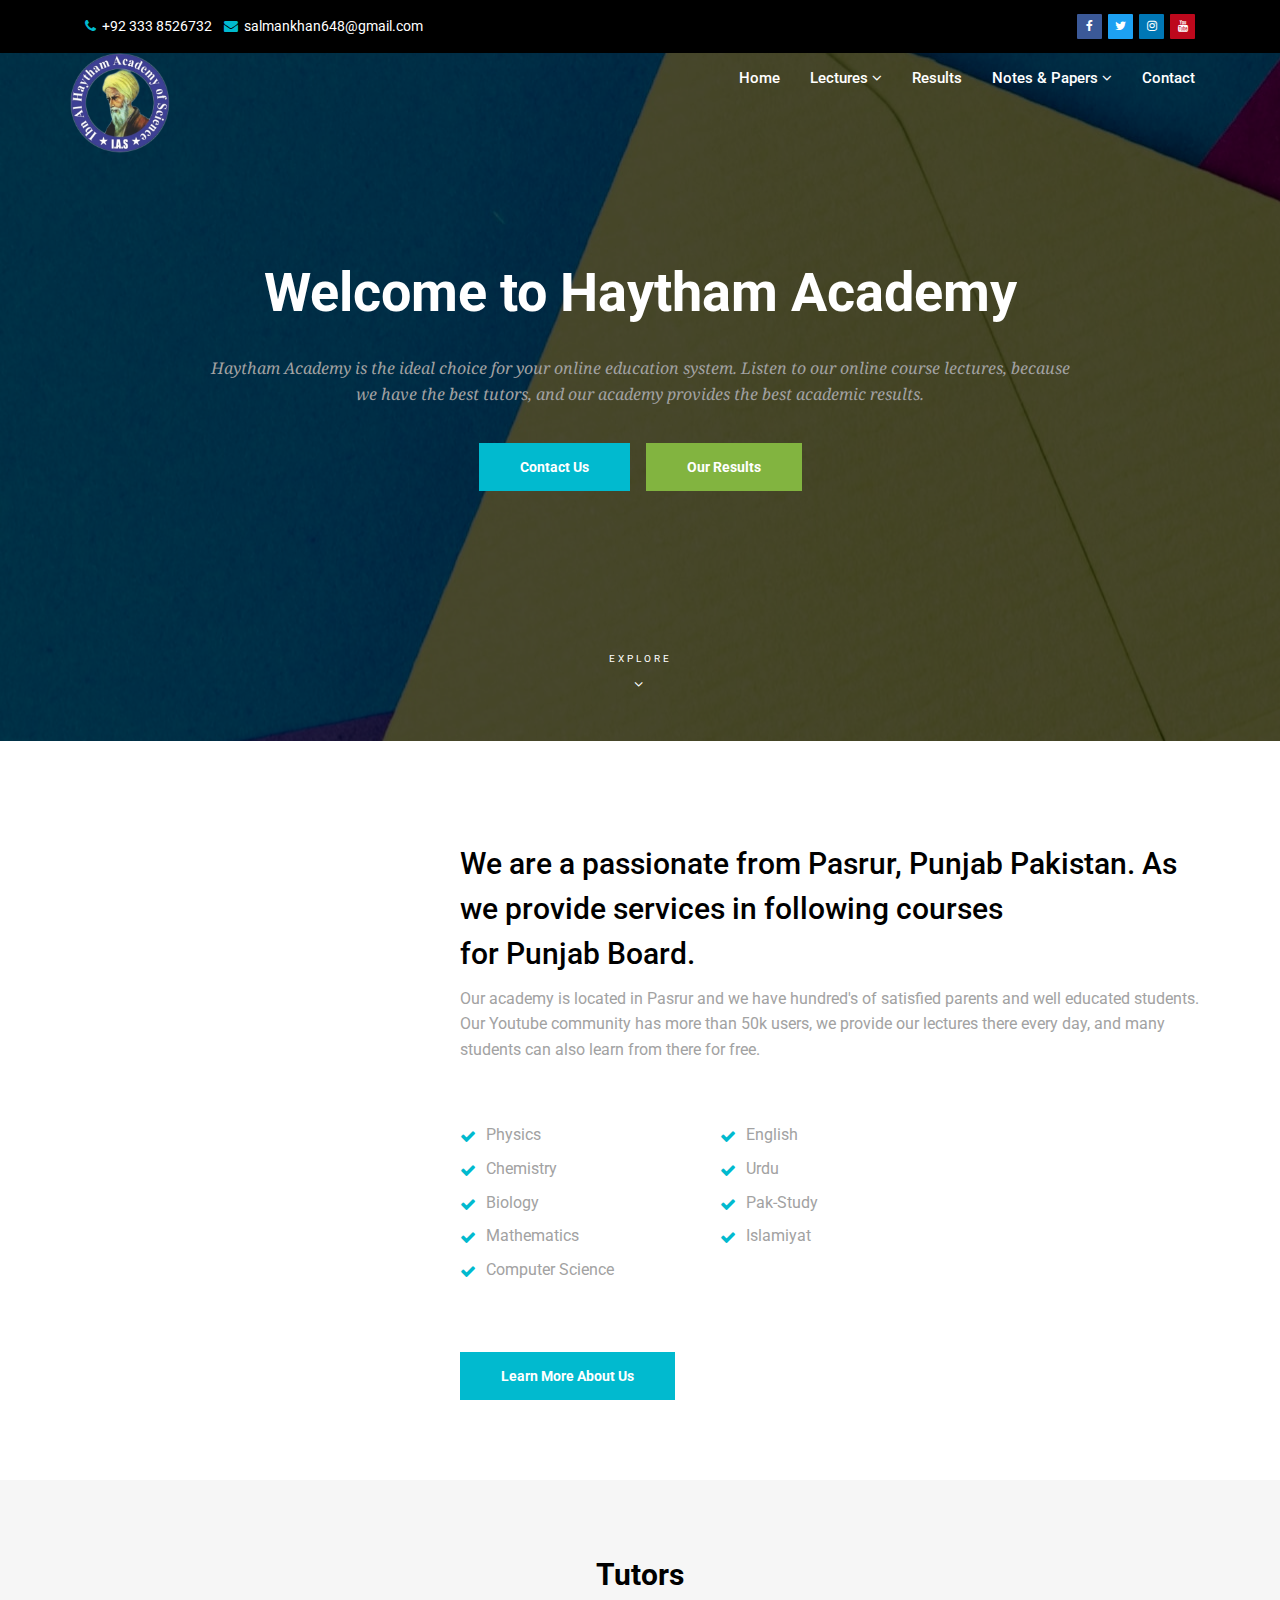
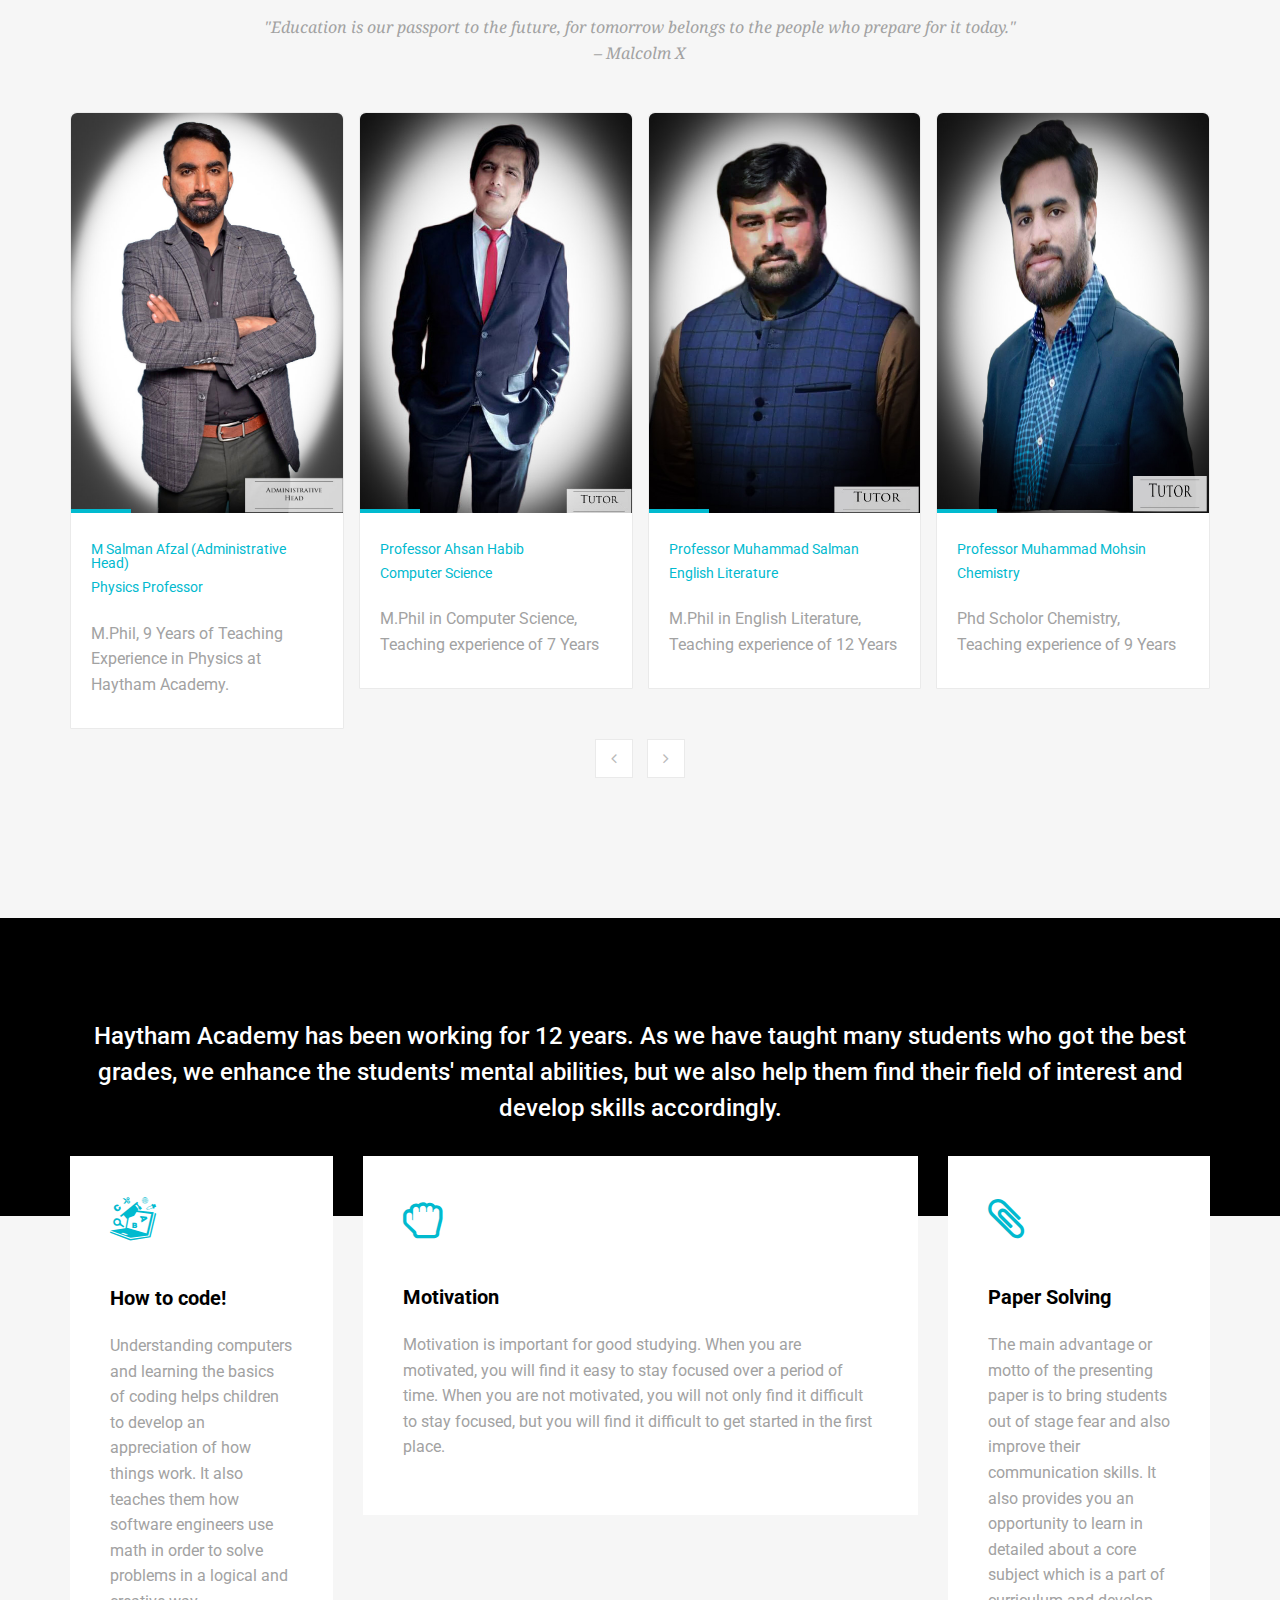
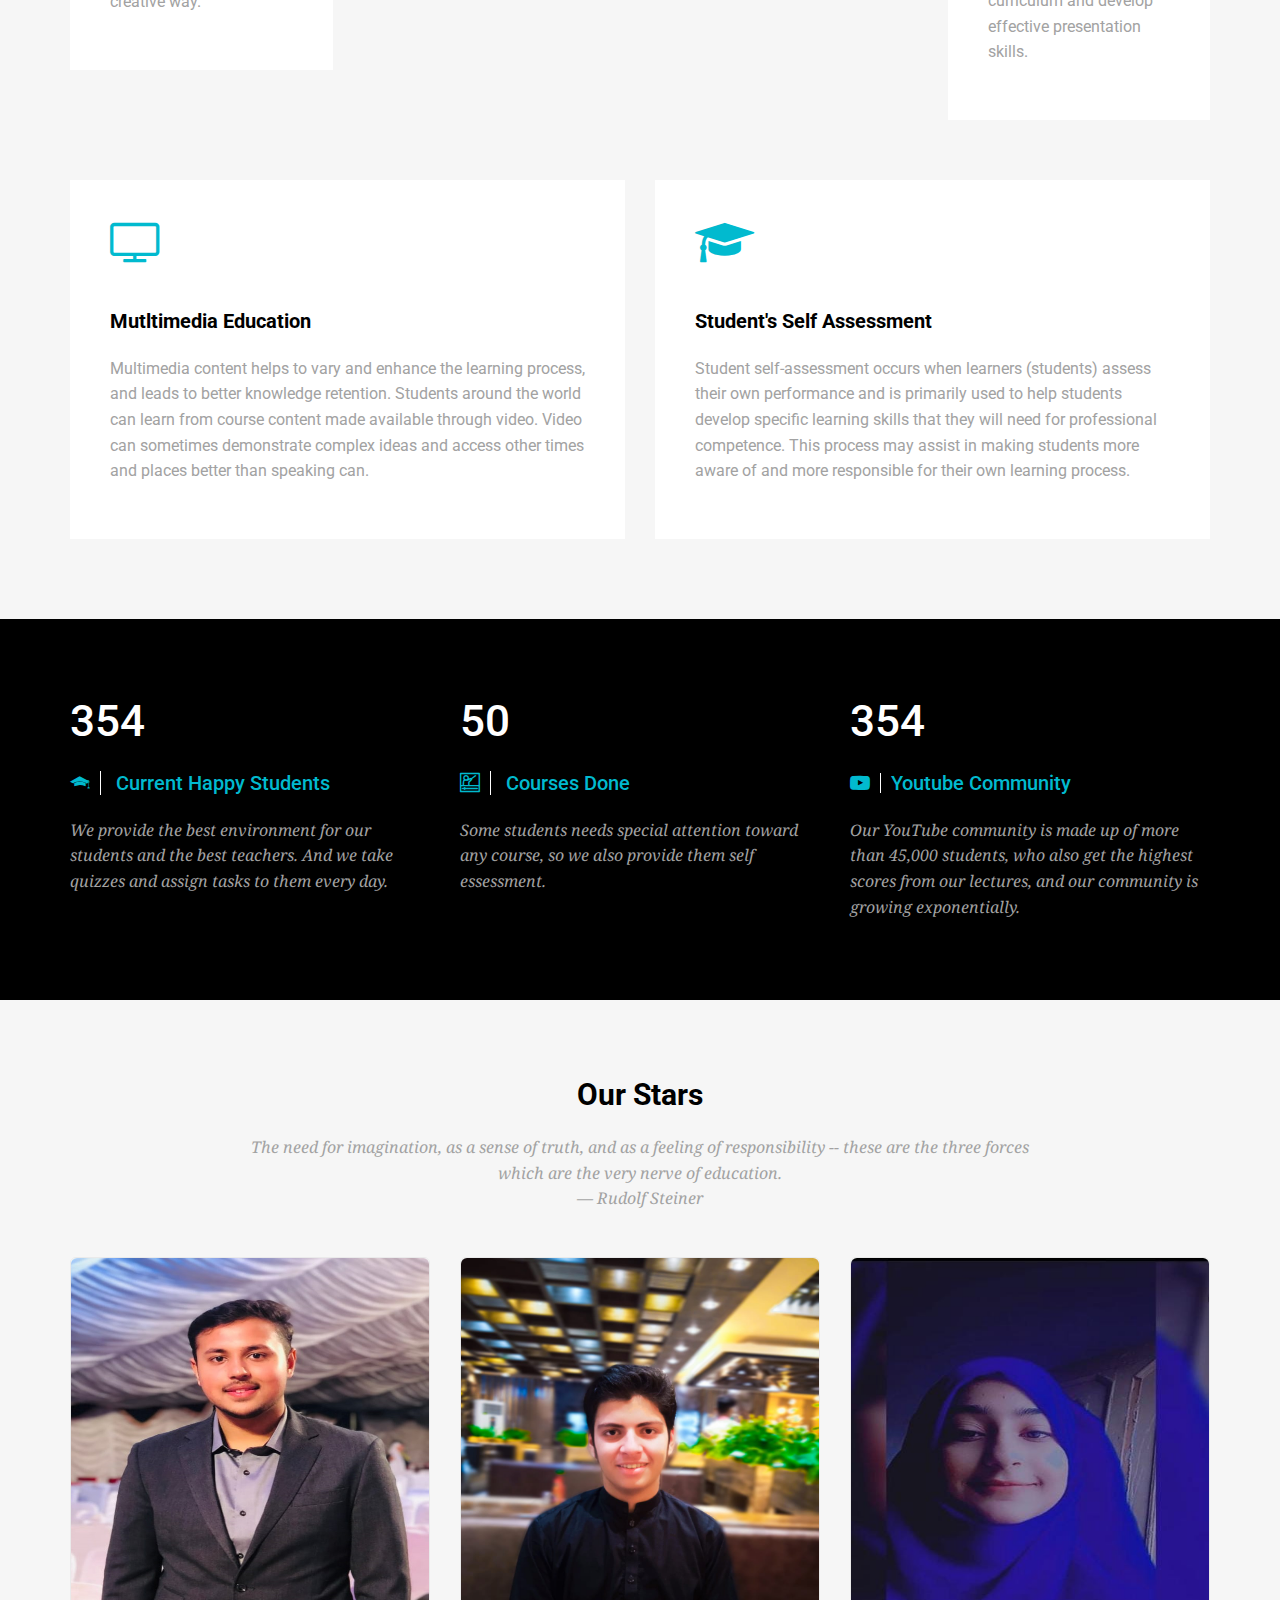
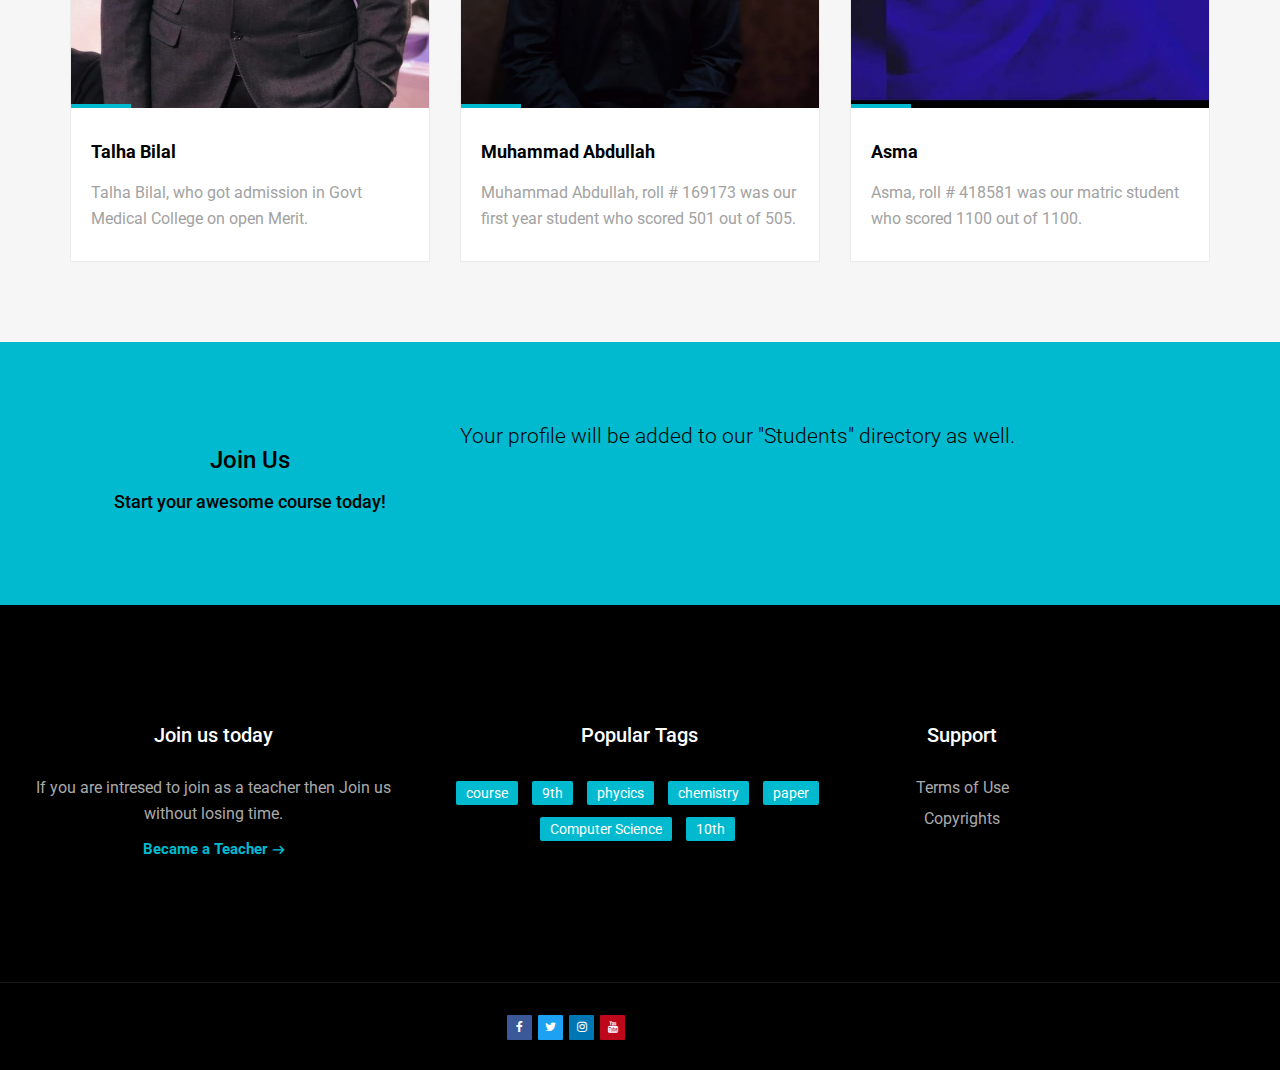
==== commit 2e2479c9: "Update index.html" ====
--- a/index.html
+++ b/index.html
@@ -73,14 +73,14 @@
                         <div class="col-md-6 col-sm-6 text-left">
                             <p>
                                 <strong><i class="fa fa-phone"></i></strong> +92 333 8526732 &nbsp;&nbsp;
-                                <strong><i class="fa fa-envelope"></i></strong> <a href="mailto:#">info@yoursite.com</a>
+                                <strong><i class="fa fa-envelope"></i></strong> <a href="mailto:#">salmankhan648@gmail.com</a>
                             </p>
                         </div><!-- end left -->
                         <div class="col-md-6 col-sm-6 hidden-xs text-right">
                             <div class="social">
                                <a class="facebook" href="https://www.facebook.com/haythamacademypasrur/" data-tooltip="tooltip" data-placement="bottom" title="Facebook"><i class="fa fa-facebook"></i></a>              
                                 <a class="twitter" href="https://twitter.com/academy_haytham?s=08" data-tooltip="tooltip" data-placement="bottom" title="Twitter"><i class="fa fa-twitter"></i></a>
-                                <a class="google" href="#" data-tooltip="tooltip" data-placement="bottom" title="Google Plus"><i class="fa fa-google-plus"></i></a>
+                                
                                 <a class="instagram" href="https://www.instagram.com/invites/contact/?i=1jksrt7n8h2sm&utm_content=kip7nkj" data-tooltip="tooltip" data-placement="bottom" title="Instagram"><i class="fa fa-instagram"></i></a>
                                 <a class="youtube" href="https://www.youtube.com/channel/UCvBnFkYKfKRluXnboTQxPgg" data-tooltip="tooltip" data-placement="bottom" title="Youtube"><i class="fa fa-youtube"></i></a>
                             </div><!-- end social -->
@@ -135,7 +135,7 @@
                                     </li>
                                 </ul>
                             </li>
-                            <li><a href="jobs.html">Jobs</a></li>
+                            <li><a href="Results.html">Results</a></li>
                             <li class="dropdown hassubmenu">
                                 <a href="#" class="dropdown-toggle" data-toggle="dropdown" role="button" aria-expanded="false">Notes & Papers <span class="fa fa-angle-down"></span></a>
                                 <ul class="dropdown-menu" role="menu">
@@ -161,7 +161,7 @@
                     <small>Haytham Academy is the ideal choice for your online education system. Listen to our online course lectures, because we have the best tutors, and our academy provides the best academic results.</small>
                     <div class="btn-wrapper">
                         <div class="text-center">
-                            <a href="page-contact.html" class="btn btn-primary wow slideInLeft">Contact Us</a> &nbsp;&nbsp;&nbsp;<a href="jobs.html" class="btn btn-default wow slideInRight">Join Us</a>
+                            <a href="page-contact.html" class="btn btn-primary wow slideInLeft">Contact Us</a> &nbsp;&nbsp;&nbsp;<a href="Results.html" class="btn btn-default wow slideInRight">Our Results</a>
                         </div>
                     </div><!-- end row -->
                 </div>
@@ -176,7 +176,7 @@
                 <div class="row">
                     <div class="col-md-4 hidden-sm hidden-xs">
                         <div class="custom-module">
-                            <img src="images/teachers/salman.jpg" alt="" class="img-responsive wow slideInLeft">
+                            <img src="images/teachers/Salman.jpg" alt="" class="img-responsive wow slideInLeft">
                         </div><!-- end module -->
                     </div><!-- end col -->
                     <div class="col-md-8">
@@ -237,7 +237,7 @@
                             </div><!-- end image-wrap -->
                             <div class="course-details">
                                 <h4>
-                                    <small>M Salman Afzal</small>
+                                    <small>M Salman Afzal (Administrative Head)</small>
                                     <small>Physics Professor</small>
                                 </h4>
                                 <p>M.Phil, 9 Years of Teaching Experience in Physics at Haytham Academy. </p>
@@ -530,7 +530,7 @@
                     <div class="col-lg-4 col-md-4">
                         <div class="widget clearfix">
                             <h3 class="widget-title">Join us today</h3>
-                            <p>Would you like to earn your profits by joining our team? Join us without losing time.</p>
+                            <p>If you are intresed to join as a teacher then Join us without losing time.</p>
                             <a href="page-contact.html" class="readmore">Became a Teacher</a>
                         </div><!-- end widget -->
                     </div><!-- end col -->
@@ -552,6 +552,8 @@
                         </div><!-- end widget -->
                     </div><!-- end col -->
 
+                    <div class="row">
+
                     <div class="col-lg-2 col-md-2">
                         <div class="widget clearfix">
                             <h3 class="widget-title">Support</h3>
@@ -582,7 +584,7 @@
                         <div class="social">
                            <a class="facebook" href="https://www.facebook.com/haythamacademypasrur/" data-tooltip="tooltip" data-placement="bottom" title="Facebook"><i class="fa fa-facebook"></i></a>              
                             <a class="twitter" href="https://twitter.com/academy_haytham?s=08" data-tooltip="tooltip" data-placement="bottom" title="Twitter"><i class="fa fa-twitter"></i></a>
-                            <a class="google" href="#" data-tooltip="tooltip" data-placement="bottom" title="Google Plus"><i class="fa fa-google-plus"></i></a>
+                            
                             <a class="instagram" href="https://www.instagram.com/invites/contact/?i=1jksrt7n8h2sm&utm_content=kip7nkj" data-tooltip="tooltip" data-placement="bottom" title="Instagram"><i class="fa fa-instagram"></i></a>
                             <a class="youtube" href="https://www.youtube.com/channel/UCvBnFkYKfKRluXnboTQxPgg" data-tooltip="tooltip" data-placement="bottom" title="Youtube"><i class="fa fa-youtube"></i></a>
                         </div><!-- end social -->
